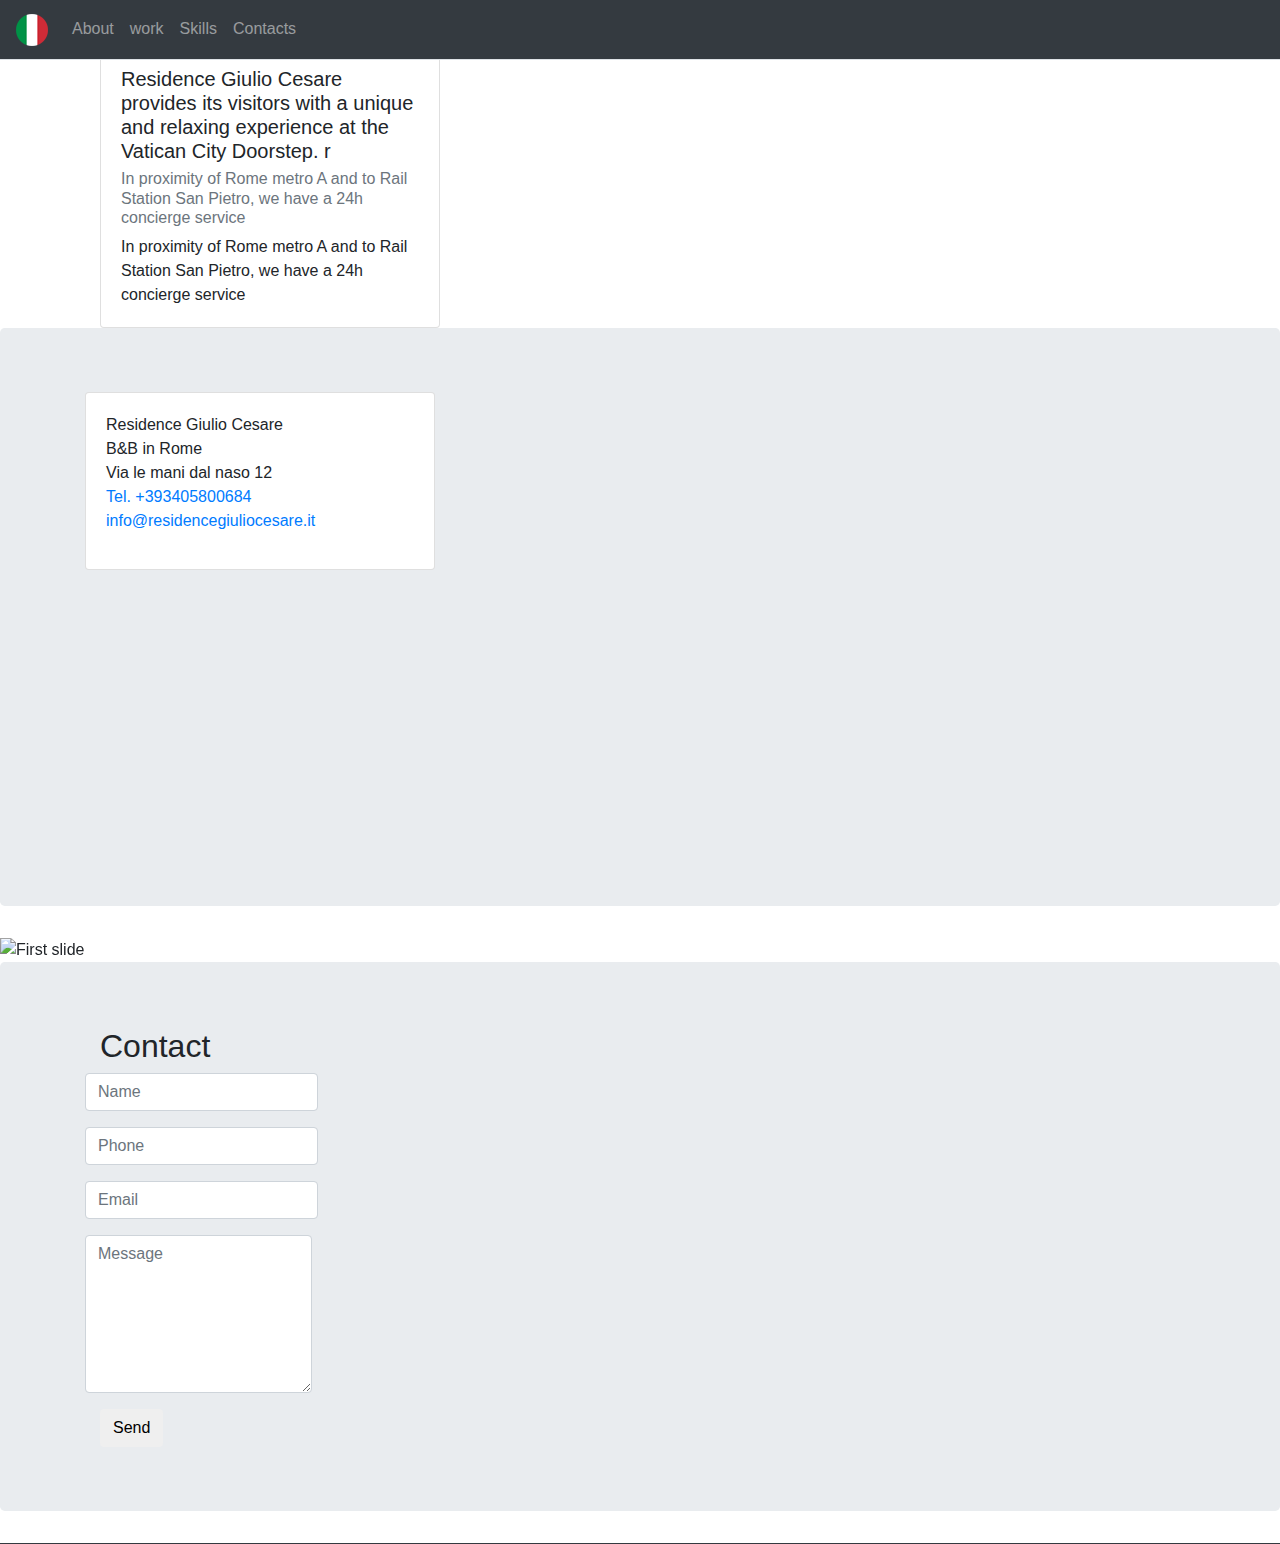
==== index.html @ 97b92ffc "completing migration to bootstrap4, fixed navbar and adding map" ====
<!DOCTYPE html>
<html lang="en">

<head>
    <meta charset="UTF-8">
    <meta name="viewport" content="width=device-width, initial-scale=1.0">
    <meta http-equiv="X-UA-Compatible" content="ie=edge">
    <link rel="icon" href="src/images/favicon.png">
    <link rel="stylesheet" href="./libraries/bootstrap.min.css" type="text/css"/>
    <script src="https://kit.fontawesome.com/2634de6a5c.js" crossorigin="anonymous"></script>
    <link href="https://fonts.googleapis.com/css?family=Nobile" rel="stylesheet">
    <link rel="stylesheet" href="src/css/style.css" type="text/css"/>
    <link href="//netdna.bootstrapcdn.com/bootstrap/3.0.0/css/bootstrap-glyphicons.css" rel="stylesheet">
    <link rel="stylesheet" href="https://maxcdn.bootstrapcdn.com/bootstrap/4.0.0/css/bootstrap.min.css"
          integrity="sha384-Gn5384xqQ1aoWXA+058RXPxPg6fy4IWvTNh0E263XmFcJlSAwiGgFAW/dAiS6JXm" crossorigin="anonymous">
    <link href="https://cdnjs.cloudflare.com/ajax/libs/mdbootstrap/4.10.1/css/mdb.min.css" rel="stylesheet">
    <title>B&B in Rome</title>
</head>

<body>

<!--********TOP JUMBOTRON/NAVBAR********-->
<nav class="navbar navbar-expand-md navbar-dark fixed-top border-bottom bg-dark">
    <a class="navbar-brand" href="IT_index.html"><img class="flagImg" id="poland" src="src/images/italy-flag.png"
                                                      alt="Italian Flag"></a>
    <button class="navbar-toggler" type="button" data-toggle="collapse" data-target="#navbarCollapse"
            aria-controls="navbarCollapse" aria-expanded="false" aria-label="Toggle navigation">
        <span class="navbar-toggler-icon"></span>
    </button>
    <div class="collapse navbar-collapse" id="navbarCollapse">
        <ul class="navbar-nav mr-auto">
            <li class="nav-item">
                <a class="nav-link" href="#about">About</a>
            </li>
            <li class="nav-item">
                <a class="nav-link" href="#work">work</a>
            </li>
            <li class="nav-item">
                <a class="nav-link" href="#skills">Skills</a>
            </li>
            <li class="nav-item">
                <a class="nav-link" href="#contact">Contacts</a>
            </li>
        </ul>
    </div>
</nav>

<!--*******ABOUT ME*******-->
<section id="about-me">
    <div class="container about-row">
        <div class="row" id='about'>
            <h2>About</h2>
        </div>
        <div class="col-xs-6 col-sm-4 project-cards">
            <div class="card">
                <div class="card-body">
                    <h5 class="card-title">Residence Giulio Cesare provides its visitors with a unique and relaxing
                        experience at
                        the Vatican City Doorstep. r</h5>
                    <h6 class="card-subtitle mb-2 text-muted">In proximity of Rome metro A and to Rail Station San
                        Pietro, we have a 24h
                        concierge service</h6>
                    <p class="card-text">In proximity of Rome metro A and to Rail Station San Pietro, we have a 24h
                        concierge service</p>
                </div>
            </div>
        </div>
    </div>
</section>
<!--***********WORK********-->
<section class="jumbotron" id="work">
    <div class="container scroll-work">

        <div class="row" id="location">
            <div class="col-xs-6 col-sm-4 project-cards">
                <div class="card">
                    <div class="card-body">
                        <address>Residence Giulio Cesare<br>B&B in Rome<br>Via le mani
                            dal naso 12<br><a class="phone" href="tel:+393405800684"
                                              aria-label="a link to call us on +393405800684">Tel. +393405800684 </a>
                            <br><a id="emailAddress" href="mailto:info@residencegiuliocesare.it"
                                   aria-label="a link to email us on info@residencegiuliocesare.it">info@residencegiuliocesare.it</a>
                        </address>

                    </div>
                </div>
            </div>

            <iframe src="https://www.google.com/maps/embed?pb=!1m18!1m12!1m3!1d2969.4016124336845!2d12.461664814913634!3d41.9057244792199!2m3!1f0!2f0!3f0!3m2!1i1024!2i768!4f13.1!3m3!1m2!1s0x132f605e7ce1418b%3A0x15511a632d64a945!2sVia%20Crescenzio%2C%2000193%20Roma%20RM!5e0!3m2!1sit!2sit!4v1576773885740!5m2!1sit!2sit"
                    width="600" height="450" frameborder="0" style="border:0;" allowfullscreen=""
            aria-label="location on Google maps"></iframe>
    </div>
    </div>

</section>
<!--*****CAROUSEL*****-->
<div id="carouselExampleIndicators" class="carousel slide" data-ride="carousel">
    <ol class="carousel-indicators">
        <li data-target="#carouselExampleIndicators" data-slide-to="0" class="active"></li>
        <li data-target="#carouselExampleIndicators" data-slide-to="1"></li>
        <li data-target="#carouselExampleIndicators" data-slide-to="2"></li>
    </ol>
    <div class="carousel-inner">
        <div class="carousel-item active">
            <img class="d-block w-100" src="src/images/Residence1.jpg" alt="First slide">
            <div class="carousel-caption d-none d-md-block">
                <h5>lorem</h5>
                <p>loremq</p>
            </div>
        </div>
        <div class="carousel-item">
            <img class="d-block w-100" src="src/images/Residence2.jpg" alt="Second slide">
        </div>
        <div class="carousel-item">
            <img class="d-block w-100" src="src/images/Residence3.jpg" alt="Third slide">
        </div>
    </div>
    <a class="carousel-control-prev" href="#carouselExampleIndicators" role="button" data-slide="prev">
        <span class="carousel-control-prev-icon" aria-hidden="true"></span>
        <span class="sr-only">Previous</span>
    </a>
    <a class="carousel-control-next" href="#carouselExampleIndicators" role="button" data-slide="next">
        <span class="carousel-control-next-icon" aria-hidden="true"></span>
        <span class="sr-only">Next</span>
    </a>
</div>
<!--*****CONTACT*****-->
<section class="jumbotron scroll" id="contact">
    <div class="container">
        <div class="col-sm-6"></div>
        <div class="col-xs-12 col-sm-6 contact-form">
            <h2 id="contact-head">Contact</h2>
            <form id='contact-form'>
                <div class="row contact">
                    <div class="form-group">
                        <input type="text" class="form-control" id="exampleInputName" name='Name' placeholder="Name"
                               required>
                    </div>
                </div>
                <div class="row contact">
                    <div class="form-group">
                        <input type="text" class="form-control" id="exampleInputPhone" name='Phone' placeholder="Phone"
                               required>
                    </div>
                </div>
                <div class="row contact">
                    <div class="form-group">
                        <input type="email" class="form-control" id="exampleInputEmail1" name='Email'
                               placeholder="Email" required>
                    </div>
                </div>
                <div class="row contact">
                    <div class="form-group message">
                        <textarea class="form-control" name="message" rows="6" placeholder="Message"
                                  required></textarea>
                    </div>
                </div>
                <input type="submit" value='Send' class="btn btn-default">
            </form>
        </div>
    </div>
</section>
<!--*****FOOTER******-->
<footer class="bg-dark">
    <div class="container">
        <div class="row foot">
            <div class="col-xs-12 col-sm-12 icons">
                <a href="https://www.tripadvisor.com" target="_blank"><i class="fab fa-tripadvisor alignment"></i></a>
                <a href="https://www.booking.com" target="_blank"><i class="fas fa-globe-europe alignment"></i></a>
                <a href="https://www.airbnb.com" target="_blank"><i class="fab fa-airbnb alignment"></i></a>
            </div>
        </div>
    </div>
</footer>
<!-- *******CONTACT FORM MODAL******* -->
<div class="modal fade" tabindex="-1" role="dialog" id='contactFormModal'>
    <br><br><br><br><br>
    <div class="modal-dialog" role="document">
        <br><br><br>
        <div class="modal-content">
            <div class="modal-header">
                <button type="button" class="close" data-dismiss="modal" style='text-align: right;' aria-label="Close">
                    <span aria-hidden="true">&times;</span></button>
                <h4 class="modal-title">Contact Form</h4>
            </div>
            <div class="modal-body">
                <p class='header'> About this contact form:</p>
                <p>This contact form does not currently send messages or collect any personal information. Furthermore,
                    this site does not collect any personal data. Please consult the <a class='privacy-policy'
                                                                                        href="privacy_policy.html">
                        privacy policy</a> for more details.</p>

                <div class="modal-footer">
                    <button class='btn btn-md btn-default' data-dismiss="modal">I Understand!</button>
                </div>
            </div>
        </div>
    </div>
</div>
<script src="./libraries/jquery.min.js"></script>
<script src="./libraries/bootstrap.min.js"></script>
<script src="src/js/index.js"></script>
<script src="https://code.jquery.com/jquery-3.2.1.slim.min.js"
        integrity="sha384-KJ3o2DKtIkvYIK3UENzmM7KCkRr/rE9/Qpg6aAZGJwFDMVNA/GpGFF93hXpG5KkN"
        crossorigin="anonymous"></script>
<script src="https://cdnjs.cloudflare.com/ajax/libs/popper.js/1.12.9/umd/popper.min.js"
        integrity="sha384-ApNbgh9B+Y1QKtv3Rn7W3mgPxhU9K/ScQsAP7hUibX39j7fakFPskvXusvfa0b4Q"
        crossorigin="anonymous"></script>
<script src="https://maxcdn.bootstrapcdn.com/bootstrap/4.0.0/js/bootstrap.min.js"
        integrity="sha384-JZR6Spejh4U02d8jOt6vLEHfe/JQGiRRSQQxSfFWpi1MquVdAyjUar5+76PVCmYl"
        crossorigin="anonymous"></script>
</body>
</html>
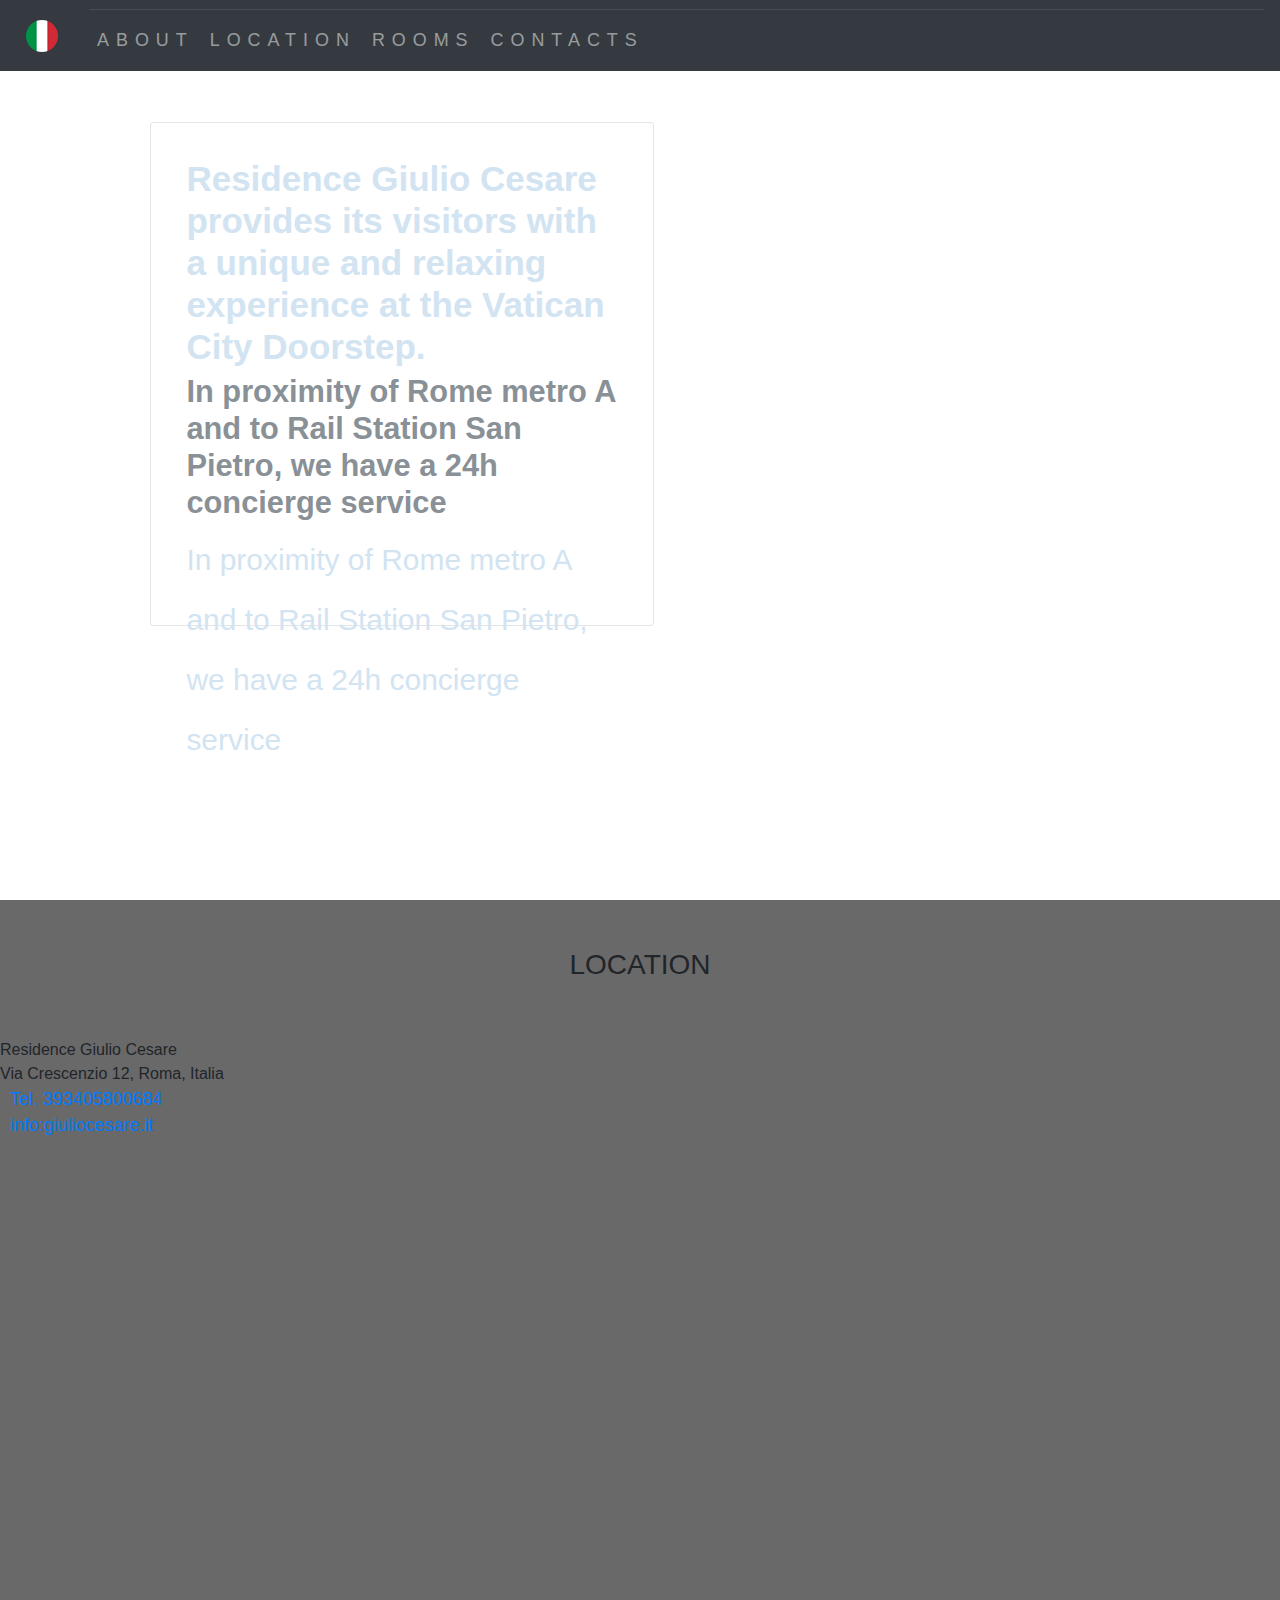
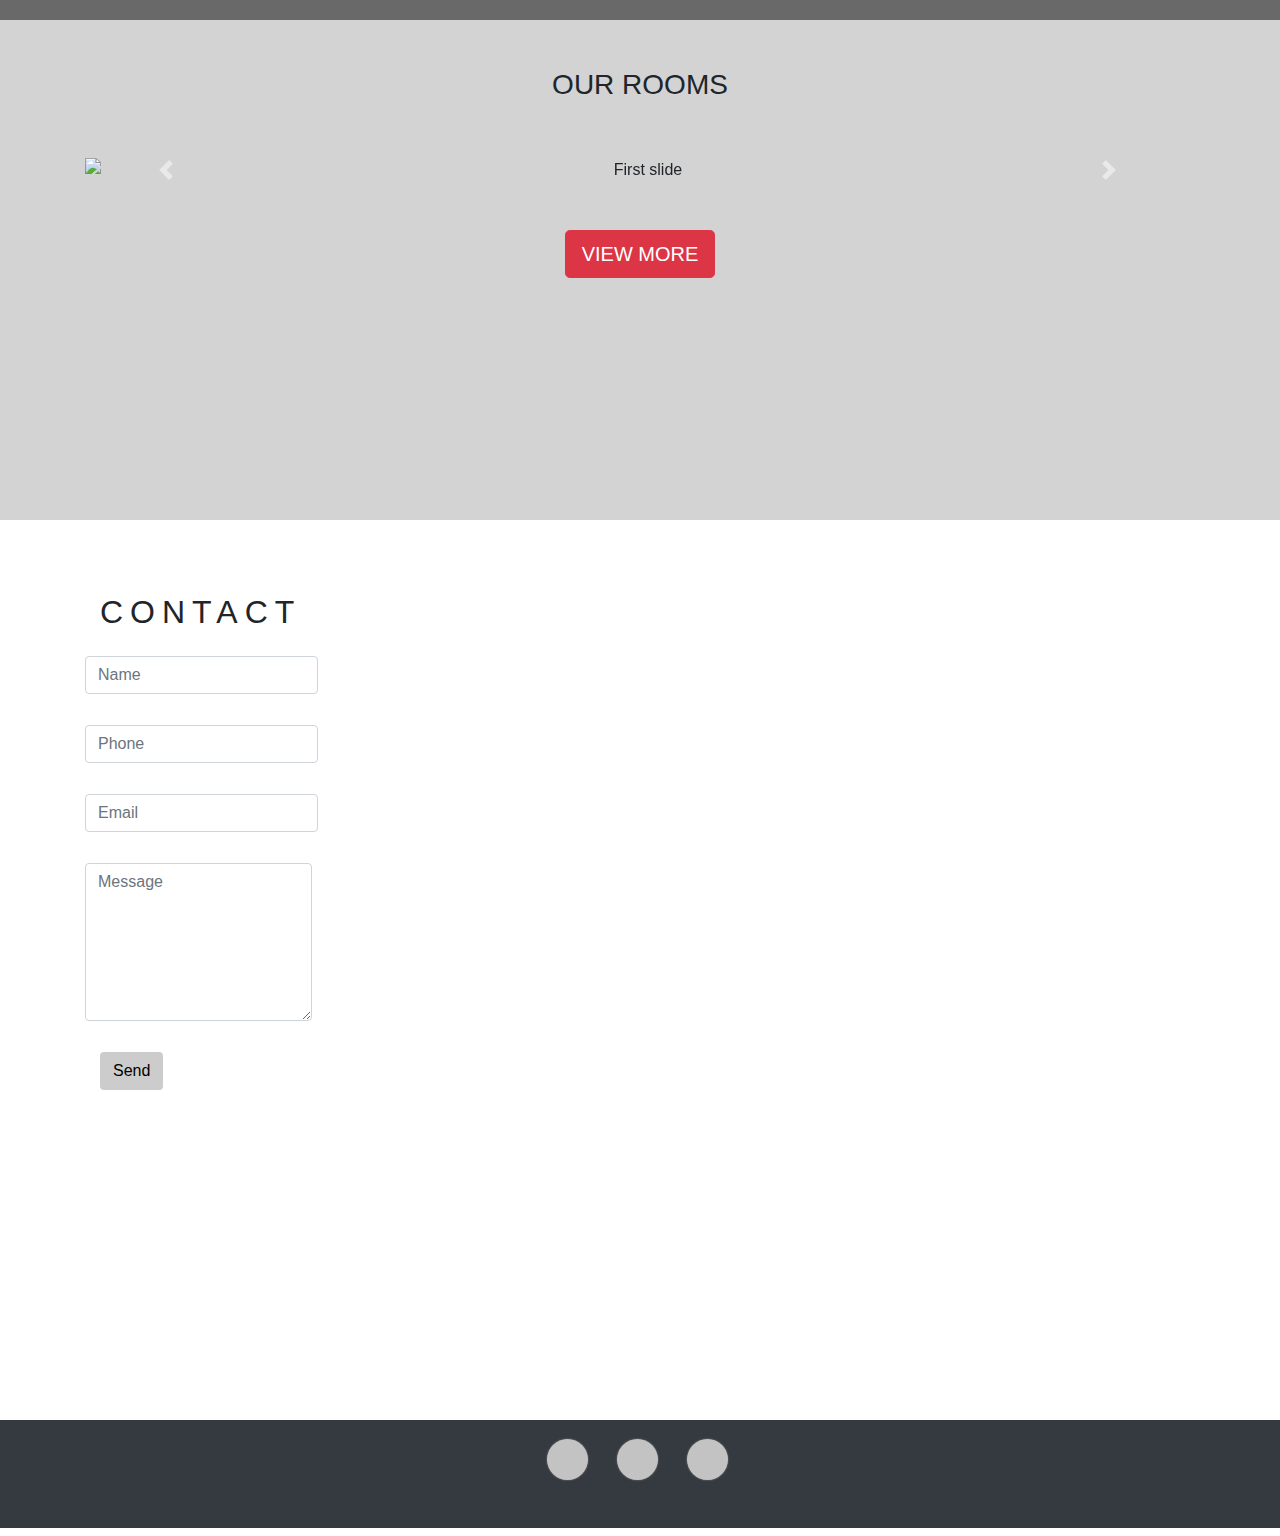
==== commit bb3a080b: "refactoring location" ====
--- a/index.html
+++ b/index.html
@@ -3,40 +3,39 @@
 
 <head>
     <meta charset="UTF-8">
-    <meta name="viewport" content="width=device-width, initial-scale=1.0">
+    <meta name="viewport" content="width=device-width, initial-scale=1, shrink-to-fit=no">
     <meta http-equiv="X-UA-Compatible" content="ie=edge">
     <link rel="icon" href="src/images/favicon.png">
-    <link rel="stylesheet" href="./libraries/bootstrap.min.css" type="text/css"/>
     <script src="https://kit.fontawesome.com/2634de6a5c.js" crossorigin="anonymous"></script>
     <link href="https://fonts.googleapis.com/css?family=Nobile" rel="stylesheet">
     <link rel="stylesheet" href="src/css/style.css" type="text/css"/>
     <link href="//netdna.bootstrapcdn.com/bootstrap/3.0.0/css/bootstrap-glyphicons.css" rel="stylesheet">
+    <link href="https://cdnjs.cloudflare.com/ajax/libs/mdbootstrap/4.10.1/css/mdb.min.css" rel="stylesheet">
     <link rel="stylesheet" href="https://maxcdn.bootstrapcdn.com/bootstrap/4.0.0/css/bootstrap.min.css"
           integrity="sha384-Gn5384xqQ1aoWXA+058RXPxPg6fy4IWvTNh0E263XmFcJlSAwiGgFAW/dAiS6JXm" crossorigin="anonymous">
-    <link href="https://cdnjs.cloudflare.com/ajax/libs/mdbootstrap/4.10.1/css/mdb.min.css" rel="stylesheet">
-    <title>B&B in Rome</title>
+    <title>Residence in Rome</title>
 </head>
 
-<body>
-
-<!--********TOP JUMBOTRON/NAVBAR********-->
-<nav class="navbar navbar-expand-md navbar-dark fixed-top border-bottom bg-dark">
-    <a class="navbar-brand" href="IT_index.html"><img class="flagImg" id="poland" src="src/images/italy-flag.png"
+<body data-spy="scroll" data-target=".navbar" data-offset="50">
+
+<!--********NAVBAR********-->
+<nav class="navbar navbar-expand-sm bg-dark navbar-dark fixed-top">
+    <a class="navbar-brand" href="IT_index.html"><img class="flagImg" id="italy" src="src/images/italy-flag.png"
                                                       alt="Italian Flag"></a>
-    <button class="navbar-toggler" type="button" data-toggle="collapse" data-target="#navbarCollapse"
-            aria-controls="navbarCollapse" aria-expanded="false" aria-label="Toggle navigation">
+    <button class="navbar-toggler" type="button" data-toggle="collapse" data-target="#navbarNav"
+            aria-controls="navbarNav" aria-expanded="false" aria-label="Toggle navigation">
         <span class="navbar-toggler-icon"></span>
     </button>
-    <div class="collapse navbar-collapse" id="navbarCollapse">
+    <div class="collapse navbar-collapse" id="navbarNav">
         <ul class="navbar-nav mr-auto">
             <li class="nav-item">
                 <a class="nav-link" href="#about">About</a>
             </li>
             <li class="nav-item">
-                <a class="nav-link" href="#work">work</a>
-            </li>
-            <li class="nav-item">
-                <a class="nav-link" href="#skills">Skills</a>
+                <a class="nav-link" href="#where">Location</a>
+            </li>
+            <li class="nav-item">
+                <a class="nav-link" href="#carousel">Rooms</a>
             </li>
             <li class="nav-item">
                 <a class="nav-link" href="#contact">Contacts</a>
@@ -45,8 +44,8 @@
     </div>
 </nav>
 
-<!--*******ABOUT ME*******-->
-<section id="about-me">
+<!--*******ABOUT RESIDENCE*******-->
+<section id="about-residence">
     <div class="container about-row">
         <div class="row" id='about'>
             <h2>About</h2>
@@ -56,7 +55,7 @@
                 <div class="card-body">
                     <h5 class="card-title">Residence Giulio Cesare provides its visitors with a unique and relaxing
                         experience at
-                        the Vatican City Doorstep. r</h5>
+                        the Vatican City Doorstep.</h5>
                     <h6 class="card-subtitle mb-2 text-muted">In proximity of Rome metro A and to Rail Station San
                         Pietro, we have a 24h
                         concierge service</h6>
@@ -67,65 +66,85 @@
         </div>
     </div>
 </section>
-<!--***********WORK********-->
-<section class="jumbotron" id="work">
-    <div class="container scroll-work">
+<!--***********WHERE********-->
+<section id="where">
+    <div class="container">
+        <div class="row text-center py-5">
+            <div class="col">
+                <h3 class="text-uppercase bold-text">Location</h3>
+            </div>
+        </div>
+    </div>
 
         <div class="row" id="location">
-            <div class="col-xs-6 col-sm-4 project-cards">
-                <div class="card">
-                    <div class="card-body">
-                        <address>Residence Giulio Cesare<br>B&B in Rome<br>Via le mani
-                            dal naso 12<br><a class="phone" href="tel:+393405800684"
-                                              aria-label="a link to call us on +393405800684">Tel. +393405800684 </a>
-                            <br><a id="emailAddress" href="mailto:info@residencegiuliocesare.it"
-                                   aria-label="a link to email us on info@residencegiuliocesare.it">info@residencegiuliocesare.it</a>
-                        </address>
-
-                    </div>
-                </div>
-            </div>
-
-            <iframe src="https://www.google.com/maps/embed?pb=!1m18!1m12!1m3!1d2969.4016124336845!2d12.461664814913634!3d41.9057244792199!2m3!1f0!2f0!3f0!3m2!1i1024!2i768!4f13.1!3m3!1m2!1s0x132f605e7ce1418b%3A0x15511a632d64a945!2sVia%20Crescenzio%2C%2000193%20Roma%20RM!5e0!3m2!1sit!2sit!4v1576773885740!5m2!1sit!2sit"
-                    width="600" height="450" frameborder="0" style="border:0;" allowfullscreen=""
-            aria-label="location on Google maps"></iframe>
-    </div>
+                <div class="col-12 col-md-4">
+                    <address>Residence Giulio Cesare<br>Via Crescenzio 12, Roma, Italia
+                        <br><a class="phone" href="tel:+393405800684"
+                            aria-label="a link to call us on +393405800684">Tel. 393405800684</a>
+                        <br><a id="emailAddress" href="info:giuliocesare.it"
+                            aria-label="a link to email us on nfo:giuliocesare.it">info:giuliocesare.it</a>
+                    </address>
+                </div>
+
+            <div class="col-12 col-md-8">
+                <iframe src="https://www.google.com/maps/embed?pb=!1m18!1m12!1m3!1d2969.4016124336845!2d12.461664814913634!3d41.9057244792199!2m3!1f0!2f0!3f0!3m2!1i1024!2i768!4f13.1!3m3!1m2!1s0x132f605e7ce1418b%3A0x15511a632d64a945!2sVia%20Crescenzio%2C%2000193%20Roma%20RM!5e0!3m2!1sit!2sit!4v1576773885740!5m2!1sit!2sit"
+                        width="500" height="350" frameborder="0" style="border:0;" allowfullscreen=""
+                        aria-label="location on Google maps"></iframe>
+            </div>
+        </div>
     </div>
 
 </section>
 <!--*****CAROUSEL*****-->
-<div id="carouselExampleIndicators" class="carousel slide" data-ride="carousel">
-    <ol class="carousel-indicators">
-        <li data-target="#carouselExampleIndicators" data-slide-to="0" class="active"></li>
-        <li data-target="#carouselExampleIndicators" data-slide-to="1"></li>
-        <li data-target="#carouselExampleIndicators" data-slide-to="2"></li>
-    </ol>
-    <div class="carousel-inner">
-        <div class="carousel-item active">
-            <img class="d-block w-100" src="src/images/Residence1.jpg" alt="First slide">
-            <div class="carousel-caption d-none d-md-block">
-                <h5>lorem</h5>
-                <p>loremq</p>
-            </div>
-        </div>
-        <div class="carousel-item">
-            <img class="d-block w-100" src="src/images/Residence2.jpg" alt="Second slide">
-        </div>
-        <div class="carousel-item">
-            <img class="d-block w-100" src="src/images/Residence3.jpg" alt="Third slide">
-        </div>
-    </div>
-    <a class="carousel-control-prev" href="#carouselExampleIndicators" role="button" data-slide="prev">
-        <span class="carousel-control-prev-icon" aria-hidden="true"></span>
-        <span class="sr-only">Previous</span>
-    </a>
-    <a class="carousel-control-next" href="#carouselExampleIndicators" role="button" data-slide="next">
-        <span class="carousel-control-next-icon" aria-hidden="true"></span>
-        <span class="sr-only">Next</span>
-    </a>
-</div>
+<section id="carousel">
+    <div class="container">
+        <div class="row text-center py-5">
+            <div class="col">
+                <h3 class="text-uppercase bold-text">Our Rooms</h3>
+            </div>
+        </div>
+    </div>
+    <div class="container">
+        <div class="row text-center pb-5">
+            <div class="col justify-content-center">
+                <div id="roomCarousel" class="carousel slide" data-ride="carousel">
+                    <div class="carousel-inner">
+                        <div class="carousel-item active">
+                            <img class="d-block w-100" src="src/images/Residence1-resize.jpg" alt="First slide">
+                        </div>
+                        <div class="carousel-item">
+                            <img class="d-block w-100" src="src/images/Residence2-resize.jpg" alt="Second slide">
+                        </div>
+                        <div class="carousel-item">
+                            <img class="d-block w-100" src="src/images/Residence3-resize.jpg" alt="Third slide">
+                        </div>
+                    </div>
+                    <a class="carousel-control-prev" href="#roomCarousel" role="button"
+                       data-slide="prev">
+                        <span class="carousel-control-prev-icon" aria-hidden="true"></span>
+                        <span class="sr-only">Previous</span>
+                    </a>
+                    <a class="carousel-control-next" href="#roomCarousel" role="button"
+                       data-slide="next">
+                        <span class="carousel-control-next-icon" aria-hidden="true"></span>
+                        <span class="sr-only">Next</span>
+                    </a>
+                </div>
+            </div>
+        </div>
+    </div>
+    </div>
+    <div class="row pb-5">
+        <div class="col text-center">
+            <a class="btn btn-explore btn-lg btn-danger" href="https://www.instagram.com/"
+               role="button">VIEW MORE</a>
+        </div>
+    </div>
+    </div>
+</section>
+
 <!--*****CONTACT*****-->
-<section class="jumbotron scroll" id="contact">
+<section class="scroll" id="contact">
     <div class="container">
         <div class="col-sm-6"></div>
         <div class="col-xs-12 col-sm-6 contact-form">
@@ -161,7 +180,7 @@
     </div>
 </section>
 <!--*****FOOTER******-->
-<footer class="bg-dark">
+<footer class="p-3 mb-2 bg-dark">
     <div class="container">
         <div class="row foot">
             <div class="col-xs-12 col-sm-12 icons">
@@ -197,11 +216,10 @@
         </div>
     </div>
 </div>
-<script src="./libraries/jquery.min.js"></script>
-<script src="./libraries/bootstrap.min.js"></script>
-<script src="src/js/index.js"></script>
-<script src="https://code.jquery.com/jquery-3.2.1.slim.min.js"
-        integrity="sha384-KJ3o2DKtIkvYIK3UENzmM7KCkRr/rE9/Qpg6aAZGJwFDMVNA/GpGFF93hXpG5KkN"
+
+<script
+        src="https://code.jquery.com/jquery-3.4.1.min.js"
+        integrity="sha256-CSXorXvZcTkaix6Yvo6HppcZGetbYMGWSFlBw8HfCJo="
         crossorigin="anonymous"></script>
 <script src="https://cdnjs.cloudflare.com/ajax/libs/popper.js/1.12.9/umd/popper.min.js"
         integrity="sha384-ApNbgh9B+Y1QKtv3Rn7W3mgPxhU9K/ScQsAP7hUibX39j7fakFPskvXusvfa0b4Q"
@@ -209,5 +227,7 @@
 <script src="https://maxcdn.bootstrapcdn.com/bootstrap/4.0.0/js/bootstrap.min.js"
         integrity="sha384-JZR6Spejh4U02d8jOt6vLEHfe/JQGiRRSQQxSfFWpi1MquVdAyjUar5+76PVCmYl"
         crossorigin="anonymous"></script>
+<script src="src/js/index.js"></script>
+
 </body>
 </html>
--- a/src/css/style.css
+++ b/src/css/style.css
@@ -0,0 +1,505 @@
+body {
+    background-color: #fdfdfd;
+    font-family: 'Nobile', sans-serif;
+}
+
+/*----------NAVBAR---------*/
+
+.navbar {
+    background: none;
+    border-color: transparent;
+    letter-spacing: 7px;
+    text-transform: uppercase;
+}
+
+.navbar .navbar-collapse {
+    text-align: right;
+    border-top: 1px solid transparent;
+    overflow-x: hidden;
+}
+
+.navbar-nav li a {
+    padding: 20px 25px 15px 25px;
+    color: transparent;
+}
+
+.navbar-fixed-top .container {
+    text-align: right;
+    margin-right: 1%;
+    margin-top: 1%;
+}
+
+.language {
+    display: inline-block;
+    padding-right: 20px;
+    line-height: 44px;
+}
+
+.language:hover {
+    color: #564F6F!important;
+    text-decoration: none;
+}
+
+a {
+    background-color: #E4E4E4;
+    color: #888888;
+    font-size: 1.12em;
+    padding-left: 10px;
+    padding-right: 10px;
+    transition: all .3s ease-in-out;
+    -moz-transition: all .3s ease-in-out;
+    -webkit-transition: all .3s ease-in-out;
+}
+
+.navbar-default .navbar-nav li a:hover {
+    color: #564F6F;
+}
+
+.navbar-right {
+    float: right!important;
+}
+
+@media (max-width: 5000px) {
+    .navbar-header {
+        float: none;
+    }
+    .navbar-left,
+    .navbar-right {
+        float: none !important;
+    }
+    .navbar-toggle {
+        display: block;
+    }
+    .navbar-collapse {
+        border-top: 1px solid transparent;
+        box-shadow: inset 0 1px 0 rgba(255, 255, 255, 0.1);
+    }
+    .navbar-fixed-top {
+        top: 0;
+        border-width: 0 0 1px;
+    }
+    .navbar-nav {
+        float: none!important;
+        margin-top: 7.5px;
+    }
+    .navbar-nav>li {
+        float: none;
+    }
+    .navbar-nav>li>a {
+        padding-top: 10px;
+        padding-bottom: 10px;
+    }
+}
+
+/*----------JUMBOTRON----------*/
+
+#landing-view {
+    background-attachment: fixed;
+    background-image: url('../images/landing.jpg');
+    background-position: bottom;
+    background-size: cover;
+    height: 100vh;
+    width: 100vw;
+    margin-bottom: 0px;
+    z-index: 1;
+}
+
+.top {
+    padding-left: 12px;
+    margin-top: 12%;
+}
+
+h1 {
+    padding-top: 5%;
+    font-size: 5.5em;
+}
+
+.jumbotron p {
+    font-size: 2em;
+}
+
+
+/*------------ABOUT----------*/
+
+#about-residence {
+    background-attachment: fixed;
+    background-image: url('../images/vatican.jpg');
+    background-position: bottom;
+    background-size: cover;
+    height: 100vh;
+    width: 100vw;
+    margin-bottom: 0px;
+    z-index: 1;
+}
+
+.about-row {
+    padding-bottom: 10%;
+    font-size: 1.75em;
+    line-height: 2;
+    color: #c7ddef;
+}
+
+h2 {
+    margin-left: 15px;
+    margin-top: 15%;
+    letter-spacing: 7px;
+    text-transform: uppercase;
+}
+
+.about-row .about-p {
+    font-size: .8em;
+    margin: 40px 0px 40px 0px;
+    color: #112739;
+}
+
+/*------------WORK----------*/
+
+#where {
+
+    width: 100vw;
+    height: 80vh;
+    background-color: dimgrey;
+    padding-bottom: 50px;
+    background-repeat: no-repeat;
+    position: relative;
+    font-weight: 300;
+    margin-bottom: 0px;
+}
+
+.card-body .row {
+    text-align: center;
+    padding-top: 10px;
+}
+
+.project-cards {
+    display: inline-table;
+    justify-content: center;
+    align-items: center;
+
+}
+
+.col-xs-6 {
+    align-items: center;
+}
+
+.card {
+    background-color: #fdfdfd;
+    border-radius: 2.5%;
+    width: 18em;
+    height: 18em;
+    top: 50%;
+    left: 10%;
+    margin: 15% auto;
+    padding: 15px;
+    align-items: center;
+    z-index: 2;
+    display: block;
+    opacity: 0.8;
+    transition: all .3s ease-in;
+    -moz-transition: all .3s ease-in;
+    -webkit-transition: all .3s ease-in;
+}
+
+.card:hover {
+    opacity: 1;
+}
+
+.card-title {
+    font-size: 1.25em;
+    font-weight: bold;
+}
+
+.card-subtitle {
+    font-size: 1.1em;
+    font-weight: bold;
+}
+
+.card-body .card-text {
+    font-size: 1.07em;
+}
+
+.desktop-icon {
+    padding: 20px 0;
+    border-radius: 50%;
+    font-size: 34px;
+    width: 54px;
+    height: 54px;
+    line-height: 18px;
+}
+
+.github-icon {
+    padding: 20px 0;
+    border-radius: 50%;
+    font-size: 36px;
+    width: 54px;
+    height: 54px;
+    line-height: 14px;
+}
+
+/*--------SKILLS-----------*/
+
+.skills {
+    position: relative;
+    height: 100vh;
+    top: 12%;
+    padding-bottom: 96px;
+}
+
+.skills-inner {
+    margin-bottom: 10%;
+}
+
+@media (min-width: 768px) {
+    .skills-inner {
+        width: 738px;
+    }
+}
+
+.skill-circle {
+    display: inline-table;
+    margin-bottom: 55px;
+    padding-left: 6%;
+}
+
+.arc1 {
+    width: 160px;
+    height: 160px;
+    background: #564F6F;
+    -webkit-transform-origin: -51% 91%;
+    margin-left: -35px;
+    margin-top: -53px;
+    -webkit-transform: translate(-64px, 50px);
+    -moz-transform: translate(-64px, 50px);
+    -o-transform: translate(-64px, 50px);
+}
+
+.arc2 {
+    margin-left: -115px;
+    width: 193px;
+    height: 177px;
+    background: #564F6F;
+    -webkit-transform: skew(55deg, 0deg);
+    -moz-transform: skew(55deg, 0deg);
+    -o-transform: skew(55deg, 0deg);
+    position: absolute;
+    -webkit-transition: all .5s linear;
+}
+
+#html-load2 {
+    margin-top: -137px;
+}
+
+#css-load2 {
+    margin-top: -150px;
+}
+
+#js-load2 {
+    margin-top: -165px;
+}
+
+#py-load2 {
+    margin-top: -145px;
+}
+
+#dj-load2 {
+    margin-top: -109px;
+}
+
+.arc-wrapper {
+    width: 120px;
+    height: 120px;
+    border-radius: 150px;
+    background: #d3d3d3;
+    overflow: hidden;
+    left: 0px;
+    top: 50px;
+    position: absolute;
+}
+
+.arc-overlay {
+    width: 110px;
+    height: 110px;
+    background-color: #fafafa;
+    padding-left: 20px;
+    padding-top: 6px;
+    box-sizing: border-box;
+    -moz-box-sizing: border-box;
+    line-height: 100px;
+    font-weight: 400;
+    text-shadow: 0 1px 0 #fff;
+    font-size: 22px;
+    border-radius: 100px;
+    position: absolute;
+    z-index: 5;
+    top: 55px;
+    left: 5px;
+}
+
+.arc-container {
+    position: relative;
+    height: 130px;
+    width: 130px;
+}
+
+.html {
+    padding-left: 5px;
+}
+
+.css {
+    padding-left: 11px;
+}
+
+.js {
+    padding-left: 20px;
+}
+
+.py {
+    padding-left: 17px;
+}
+
+.sql {
+    padding-top: 1px;
+    padding-left: 13px;
+}
+/*-------CAROUSEL-----------*/
+
+#carousel {
+    min-height: 500px;
+    background-color: lightgrey;
+}
+
+.carousel-inner img {
+        max-height: 500px;
+}
+
+
+/*-------CONTACT-----------*/
+
+#contact {
+    background-attachment: fixed;
+    background-image: url('../images/contact.jpg');
+    width: 100vw;
+    height: 100vh;
+    background-position: left;
+    background-size: cover;
+    padding-bottom: 100px;
+    padding-top: 42px;
+    text-align: left;
+    margin-bottom: 0px;
+}
+
+.contact-form {
+    position: relative;
+    top: 6%;
+}
+
+#contact-head {
+    margin: 30px -11px 25px 0px;
+}
+
+.contact {
+    margin: 15px 0px 15px 0px;
+}
+
+/*-----------FOOTER----------*/
+
+footer {
+    border-color: transparent;
+    text-align: center;
+}
+
+.foot {
+    margin-bottom: 30px;
+}
+
+a {
+    padding: 5px 15px 5px 10px;
+    background-color: transparent;
+}
+
+.alignment {
+    line-height: 2px;
+}
+
+i {
+    display: inline-block;
+    box-shadow: 0px 0px 2px #888;
+    background-color: #C3C3C3;
+    color: #8F8F8F;
+    width: 41px;
+    height: 41px;
+    padding: 20px 0;
+    border-radius: 50%;
+    font-size: 28px;
+    text-align: center;
+    vertical-align: middle;
+    transition: all .3s ease-in-out;
+    -moz-transition: all .3s ease-in-out;
+    -webkit-transition: all .3s ease-in-out;
+    margin-top: 2.5px;
+    margin-bottom: 2.5px;
+
+}
+
+i:hover {
+    color: #564F6F;
+
+}
+
+/* ----------Contact Form  Modal --------*/
+
+.modal-body {
+    font-size: 1.15em;
+}
+
+.btn-default {
+    background-color: #ccc;
+}
+
+.privacy-policy {
+    color: #424242;
+    font-family: 'Nobile', sans-serif;
+    padding: 0;
+}
+
+a.privacy-policy {
+    font-size: inherit;
+}
+
+a.privacy-policy:hover {
+    color: #564F6F;
+    text-decoration: none;
+}
+
+/*-----------MEDIA QUERIES----------*/
+
+@media (max-width: 768px) and (min-width: 375px) {
+    .scroll-work {
+        width: 80%;
+    }
+    .fa-chevron-down {
+        margin-top: 52vh;
+    }
+}
+
+@media (max-width: 992px) {
+    #contact, #work, #landing-view{
+        background-attachment: scroll;
+    }
+}
+
+@media (min-width: 992px) {
+    #about-residence {
+        background-position: center;
+        background-size: cover;
+        width: 100vw;
+    }
+    #skills {
+        background-position: center;
+        background-size: cover;
+        width: 100vw;
+    }
+    .fa-chevron-down {
+        margin-top: 32vh;
+    }
+}
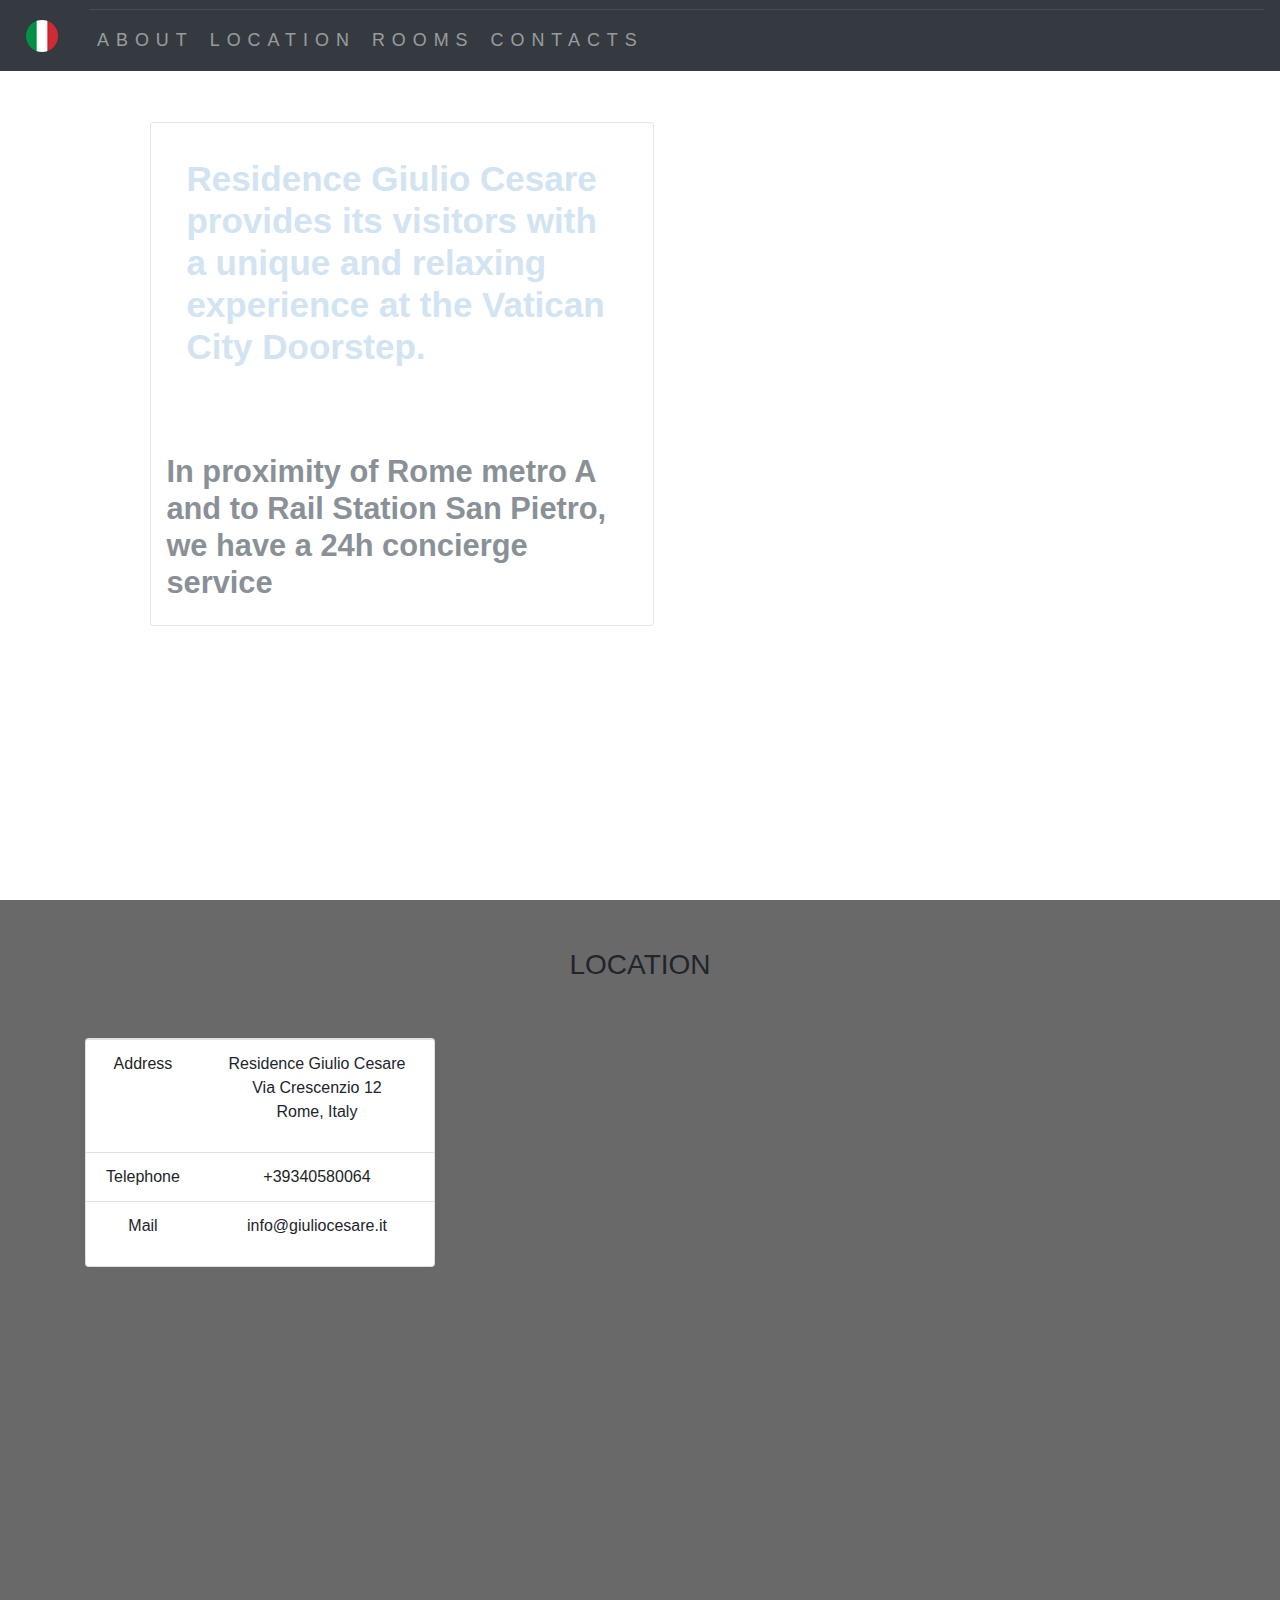
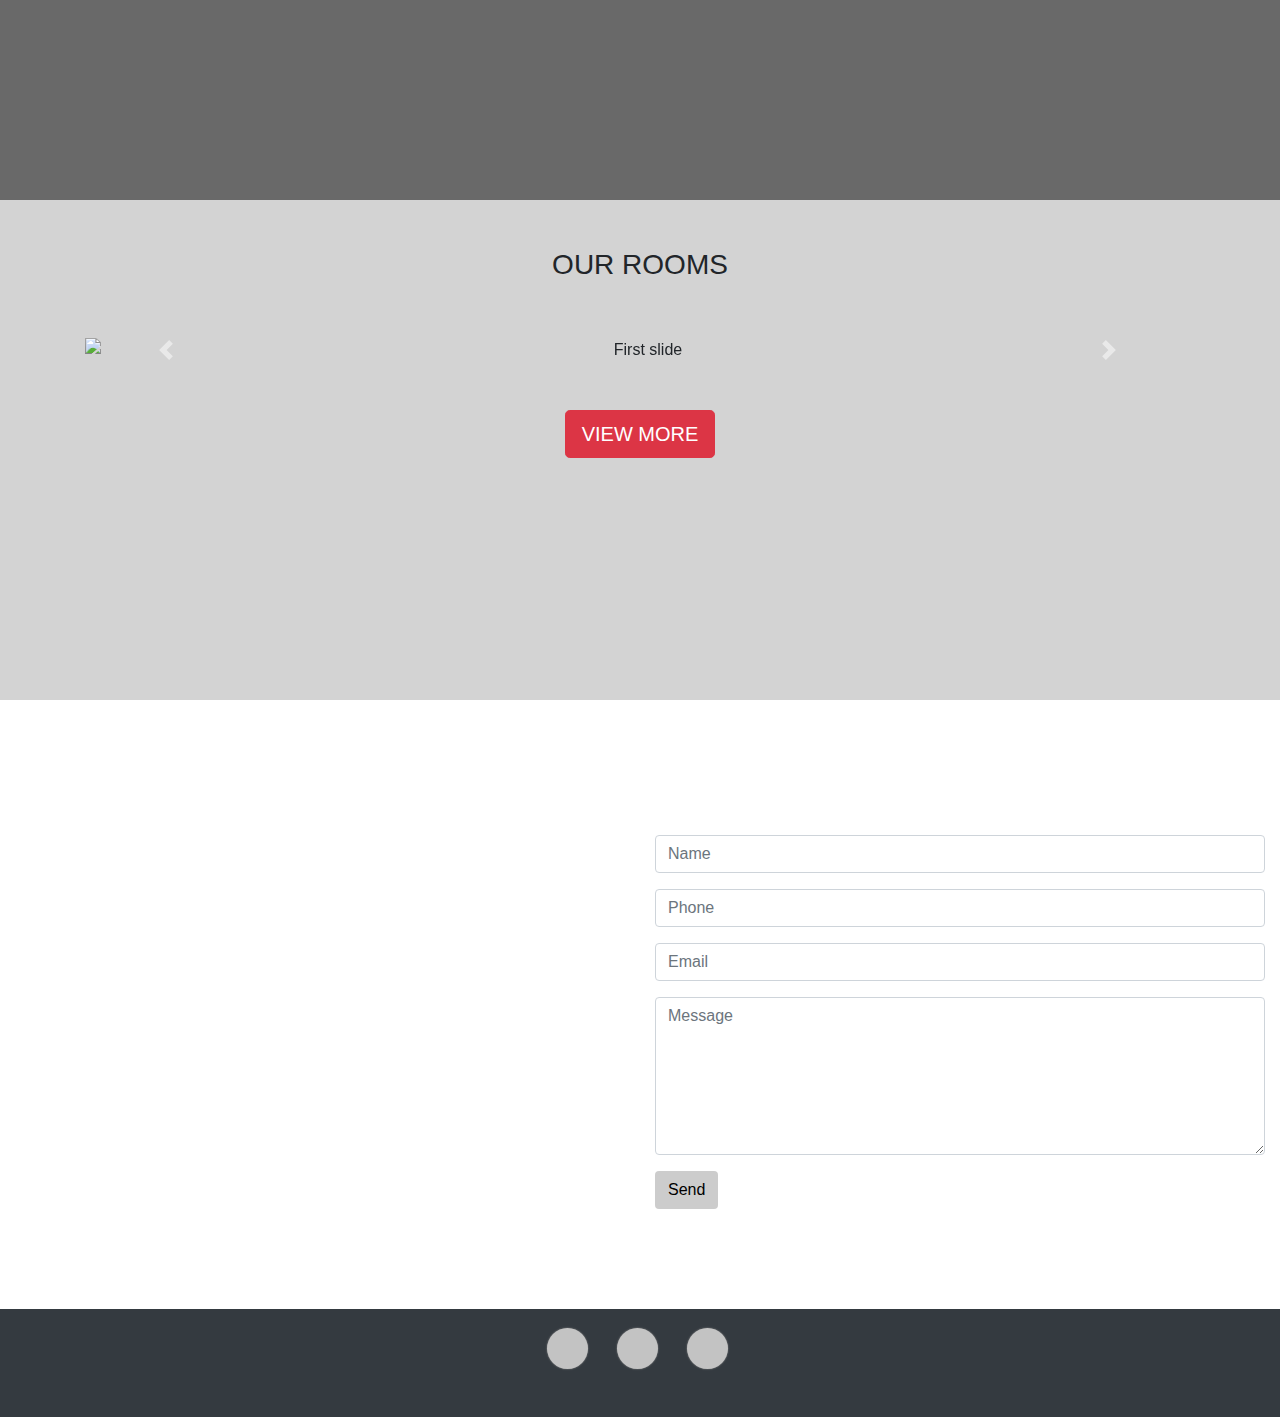
==== commit fbc7c399: "responsive iframe" ====
--- a/index.html
+++ b/index.html
@@ -51,16 +51,17 @@
             <h2>About</h2>
         </div>
         <div class="col-xs-6 col-sm-4 project-cards">
-            <div class="card">
+            <div class="card card-landing">
                 <div class="card-body">
                     <h5 class="card-title">Residence Giulio Cesare provides its visitors with a unique and relaxing
                         experience at
                         the Vatican City Doorstep.</h5>
+                    <br>
+                </div>
+                <div>
                     <h6 class="card-subtitle mb-2 text-muted">In proximity of Rome metro A and to Rail Station San
                         Pietro, we have a 24h
                         concierge service</h6>
-                    <p class="card-text">In proximity of Rome metro A and to Rail Station San Pietro, we have a 24h
-                        concierge service</p>
                 </div>
             </div>
         </div>
@@ -70,30 +71,41 @@
 <section id="where">
     <div class="container">
         <div class="row text-center py-5">
-            <div class="col">
+            <div class="col ">
                 <h3 class="text-uppercase bold-text">Location</h3>
             </div>
         </div>
-    </div>
-
         <div class="row" id="location">
-                <div class="col-12 col-md-4">
-                    <address>Residence Giulio Cesare<br>Via Crescenzio 12, Roma, Italia
-                        <br><a class="phone" href="tel:+393405800684"
-                            aria-label="a link to call us on +393405800684">Tel. 393405800684</a>
-                        <br><a id="emailAddress" href="info:giuliocesare.it"
-                            aria-label="a link to email us on nfo:giuliocesare.it">info:giuliocesare.it</a>
-                    </address>
-                </div>
-
-            <div class="col-12 col-md-8">
-                <iframe src="https://www.google.com/maps/embed?pb=!1m18!1m12!1m3!1d2969.4016124336845!2d12.461664814913634!3d41.9057244792199!2m3!1f0!2f0!3f0!3m2!1i1024!2i768!4f13.1!3m3!1m2!1s0x132f605e7ce1418b%3A0x15511a632d64a945!2sVia%20Crescenzio%2C%2000193%20Roma%20RM!5e0!3m2!1sit!2sit!4v1576773885740!5m2!1sit!2sit"
-                        width="500" height="350" frameborder="0" style="border:0;" allowfullscreen=""
-                        aria-label="location on Google maps"></iframe>
-            </div>
-        </div>
-    </div>
-
+            <div class="col-sm-12 col-md-4">
+                <div class="card text-md-center">
+                    <table class="table table-hover">
+                        <tbody>
+                        <tr>
+                            <td><span class="bold">Address</span></td>
+                            <td><p> Residence Giulio Cesare<br> Via Crescenzio 12<br>
+                                Rome, Italy</p></td>
+                        </tr>
+                        <tr>
+                            <td><span class="bold">Telephone</span></td>
+                            <td>+39340580064</td>
+                        </tr>
+                        <tr>
+                            <td><span class="bold">Mail</span></td>
+                            <td colspan="2">info@giuliocesare.it</td>
+                        </tr>
+                        </tbody>
+                    </table>
+                </div>
+            </div>
+            <div class="col-sm-12 col-md-8">
+                <div class="embed-responsive embed-responsive-16by9">
+                    <iframe class="embed-responsive-item"
+                            src="https://www.google.com/maps/embed?pb=!1m18!1m12!1m3!1d2969.4016124336845!2d12.461664814913634!3d41.9057244792199!2m3!1f0!2f0!3f0!3m2!1i1024!2i768!4f13.1!3m3!1m2!1s0x132f605e7ce1418b%3A0x15511a632d64a945!2sVia%20Crescenzio%2C%2000193%20Roma%20RM!5e0!3m2!1sit!2sit!4v1576773885740!5m2!1sit!2sit"
+                            aria-label="location on Google maps"></iframe>
+                </div>
+            </div>
+        </div>
+    </div>
 </section>
 <!--*****CAROUSEL*****-->
 <section id="carousel">
@@ -145,39 +157,34 @@
 
 <!--*****CONTACT*****-->
 <section class="scroll" id="contact">
-    <div class="container">
-        <div class="col-sm-6"></div>
-        <div class="col-xs-12 col-sm-6 contact-form">
-            <h2 id="contact-head">Contact</h2>
-            <form id='contact-form'>
-                <div class="row contact">
+    <div class="container-fluid">
+        <div class="row">
+            <div class="col-sm-6"></div>
+            <div class="col-xs-12 col-sm-6 contact-form">
+                <h2 id="contact-head">Contact</h2>
+                <form id='contact-form'>
                     <div class="form-group">
                         <input type="text" class="form-control" id="exampleInputName" name='Name' placeholder="Name"
                                required>
                     </div>
-                </div>
-                <div class="row contact">
                     <div class="form-group">
                         <input type="text" class="form-control" id="exampleInputPhone" name='Phone' placeholder="Phone"
                                required>
                     </div>
-                </div>
-                <div class="row contact">
                     <div class="form-group">
                         <input type="email" class="form-control" id="exampleInputEmail1" name='Email'
                                placeholder="Email" required>
                     </div>
-                </div>
-                <div class="row contact">
-                    <div class="form-group message">
+                    <div class="form-group">
                         <textarea class="form-control" name="message" rows="6" placeholder="Message"
                                   required></textarea>
                     </div>
-                </div>
-                <input type="submit" value='Send' class="btn btn-default">
-            </form>
-        </div>
-    </div>
+                    <input type="submit" value='Send' class="btn btn-default">
+                </form>
+            </div>
+        </div>
+    </div>
+
 </section>
 <!--*****FOOTER******-->
 <footer class="p-3 mb-2 bg-dark">
--- a/src/css/style.css
+++ b/src/css/style.css
@@ -91,18 +91,7 @@
     }
 }
 
-/*----------JUMBOTRON----------*/
-
-#landing-view {
-    background-attachment: fixed;
-    background-image: url('../images/landing.jpg');
-    background-position: bottom;
-    background-size: cover;
-    height: 100vh;
-    width: 100vw;
-    margin-bottom: 0px;
-    z-index: 1;
-}
+/*----------GENERAL----------*/
 
 .top {
     padding-left: 12px;
@@ -114,9 +103,6 @@
     font-size: 5.5em;
 }
 
-.jumbotron p {
-    font-size: 2em;
-}
 
 
 /*------------ABOUT----------*/
@@ -152,19 +138,23 @@
     color: #112739;
 }
 
-/*------------WORK----------*/
+/*------------WHERE----------*/
 
 #where {
-
     width: 100vw;
-    height: 80vh;
+    height: 100vh;
     background-color: dimgrey;
-    padding-bottom: 50px;
-    background-repeat: no-repeat;
-    position: relative;
-    font-weight: 300;
-    margin-bottom: 0px;
-}
+}
+
+
+#where address {
+    line-height: 3rem;
+}
+
+#where iframe {
+    width: 100%;
+}
+
 
 .card-body .row {
     text-align: center;
@@ -182,7 +172,7 @@
     align-items: center;
 }
 
-.card {
+.card-landing {
     background-color: #fdfdfd;
     border-radius: 2.5%;
     width: 18em;
@@ -227,140 +217,6 @@
     line-height: 18px;
 }
 
-.github-icon {
-    padding: 20px 0;
-    border-radius: 50%;
-    font-size: 36px;
-    width: 54px;
-    height: 54px;
-    line-height: 14px;
-}
-
-/*--------SKILLS-----------*/
-
-.skills {
-    position: relative;
-    height: 100vh;
-    top: 12%;
-    padding-bottom: 96px;
-}
-
-.skills-inner {
-    margin-bottom: 10%;
-}
-
-@media (min-width: 768px) {
-    .skills-inner {
-        width: 738px;
-    }
-}
-
-.skill-circle {
-    display: inline-table;
-    margin-bottom: 55px;
-    padding-left: 6%;
-}
-
-.arc1 {
-    width: 160px;
-    height: 160px;
-    background: #564F6F;
-    -webkit-transform-origin: -51% 91%;
-    margin-left: -35px;
-    margin-top: -53px;
-    -webkit-transform: translate(-64px, 50px);
-    -moz-transform: translate(-64px, 50px);
-    -o-transform: translate(-64px, 50px);
-}
-
-.arc2 {
-    margin-left: -115px;
-    width: 193px;
-    height: 177px;
-    background: #564F6F;
-    -webkit-transform: skew(55deg, 0deg);
-    -moz-transform: skew(55deg, 0deg);
-    -o-transform: skew(55deg, 0deg);
-    position: absolute;
-    -webkit-transition: all .5s linear;
-}
-
-#html-load2 {
-    margin-top: -137px;
-}
-
-#css-load2 {
-    margin-top: -150px;
-}
-
-#js-load2 {
-    margin-top: -165px;
-}
-
-#py-load2 {
-    margin-top: -145px;
-}
-
-#dj-load2 {
-    margin-top: -109px;
-}
-
-.arc-wrapper {
-    width: 120px;
-    height: 120px;
-    border-radius: 150px;
-    background: #d3d3d3;
-    overflow: hidden;
-    left: 0px;
-    top: 50px;
-    position: absolute;
-}
-
-.arc-overlay {
-    width: 110px;
-    height: 110px;
-    background-color: #fafafa;
-    padding-left: 20px;
-    padding-top: 6px;
-    box-sizing: border-box;
-    -moz-box-sizing: border-box;
-    line-height: 100px;
-    font-weight: 400;
-    text-shadow: 0 1px 0 #fff;
-    font-size: 22px;
-    border-radius: 100px;
-    position: absolute;
-    z-index: 5;
-    top: 55px;
-    left: 5px;
-}
-
-.arc-container {
-    position: relative;
-    height: 130px;
-    width: 130px;
-}
-
-.html {
-    padding-left: 5px;
-}
-
-.css {
-    padding-left: 11px;
-}
-
-.js {
-    padding-left: 20px;
-}
-
-.py {
-    padding-left: 17px;
-}
-
-.sql {
-    padding-top: 1px;
-    padding-left: 13px;
-}
 /*-------CAROUSEL-----------*/
 
 #carousel {
@@ -378,8 +234,7 @@
 #contact {
     background-attachment: fixed;
     background-image: url('../images/contact.jpg');
-    width: 100vw;
-    height: 100vh;
+
     background-position: left;
     background-size: cover;
     padding-bottom: 100px;
@@ -395,6 +250,7 @@
 
 #contact-head {
     margin: 30px -11px 25px 0px;
+    color: white
 }
 
 .contact {
@@ -483,7 +339,7 @@
 }
 
 @media (max-width: 992px) {
-    #contact, #work, #landing-view{
+    #contact, #about-residence{
         background-attachment: scroll;
     }
 }
@@ -494,7 +350,7 @@
         background-size: cover;
         width: 100vw;
     }
-    #skills {
+    #contact {
         background-position: center;
         background-size: cover;
         width: 100vw;
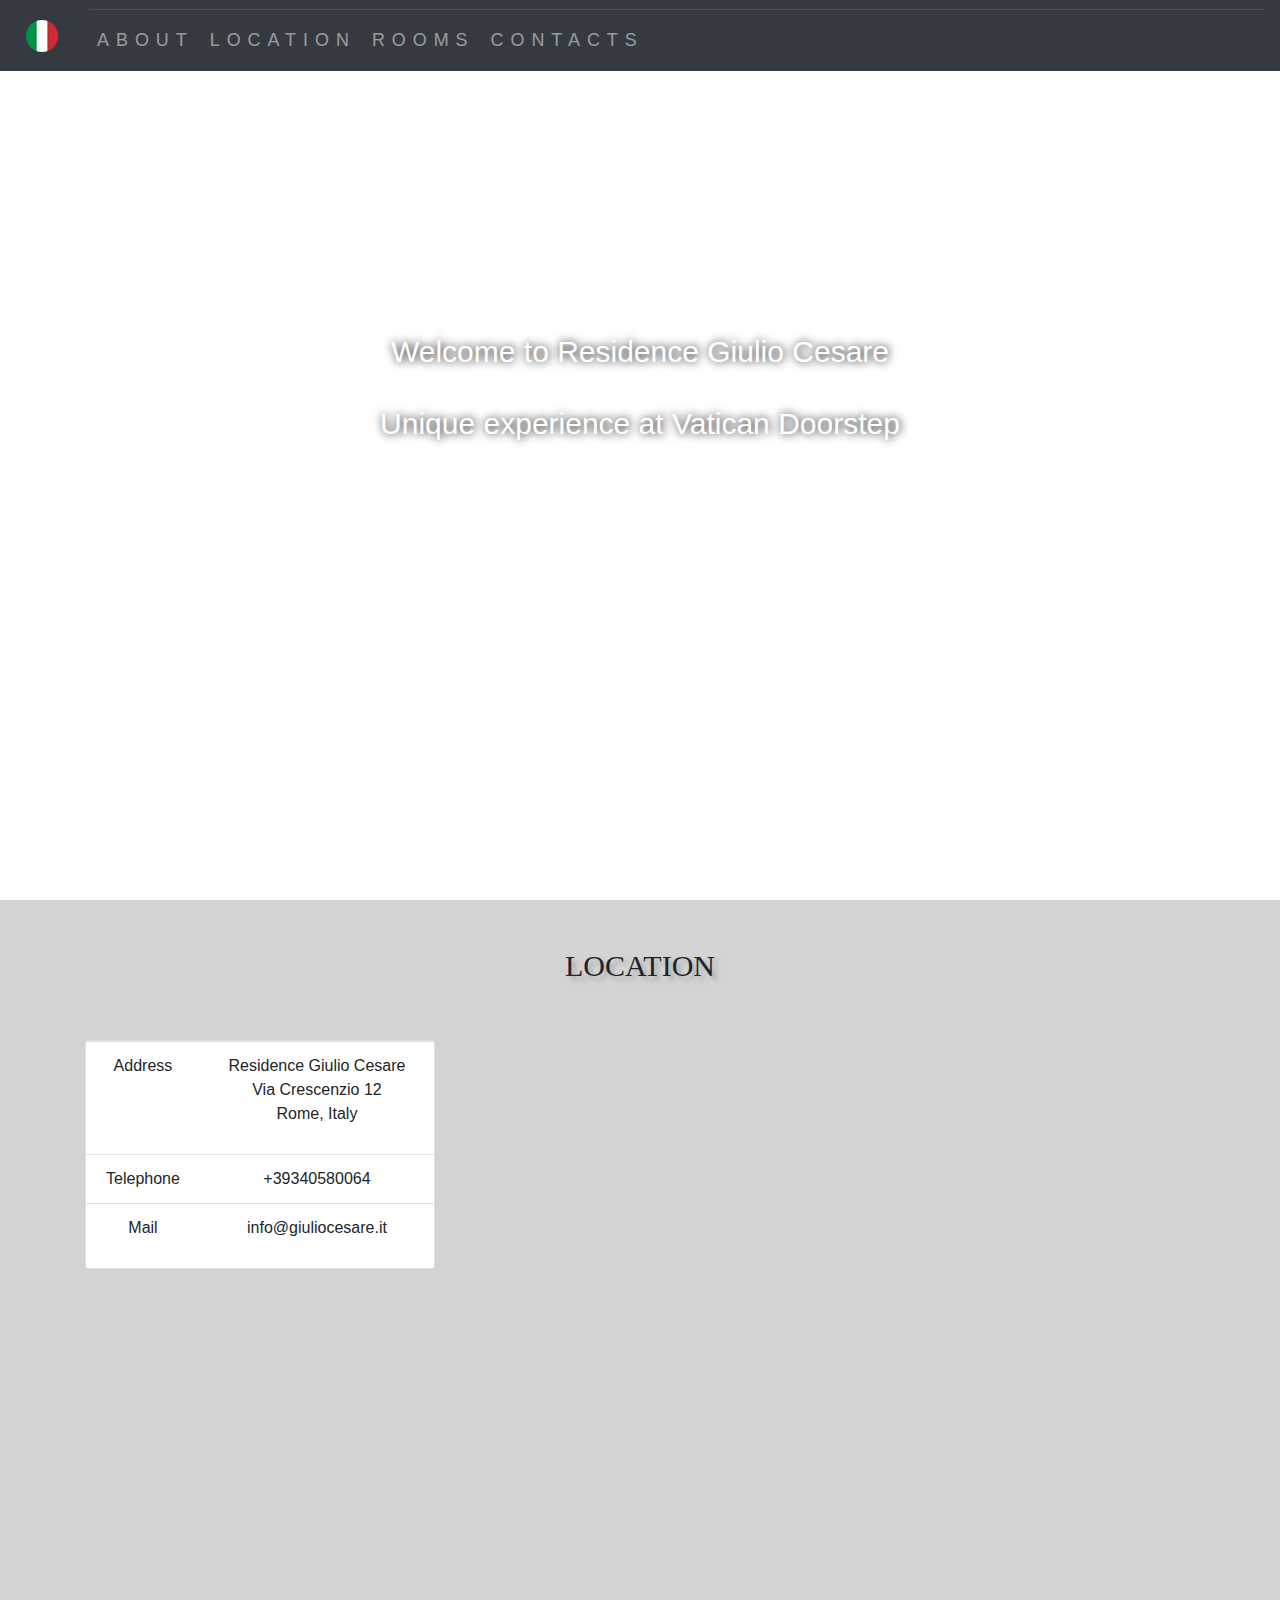
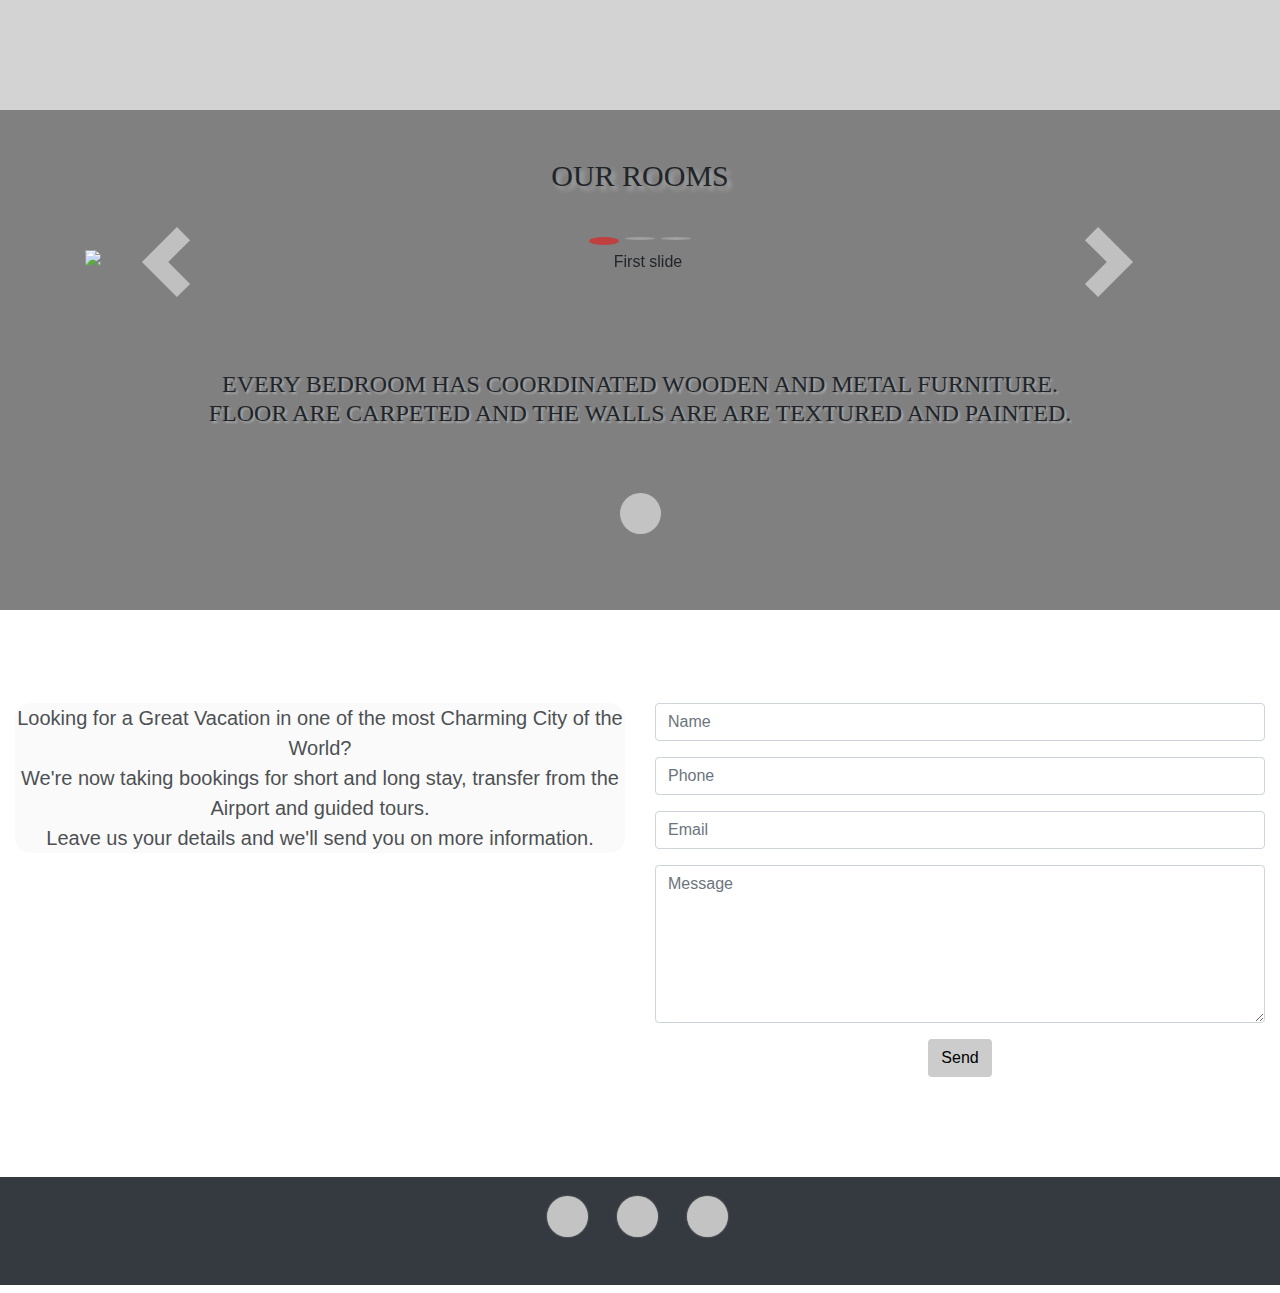
==== commit cee3261a: "resizing background image" ====
--- a/index.html
+++ b/index.html
@@ -29,7 +29,7 @@
     <div class="collapse navbar-collapse" id="navbarNav">
         <ul class="navbar-nav mr-auto">
             <li class="nav-item">
-                <a class="nav-link" href="#about">About</a>
+                <a class="nav-link" href="#about-residence">About</a>
             </li>
             <li class="nav-item">
                 <a class="nav-link" href="#where">Location</a>
@@ -46,25 +46,8 @@
 
 <!--*******ABOUT RESIDENCE*******-->
 <section id="about-residence">
-    <div class="container about-row">
-        <div class="row" id='about'>
-            <h2>About</h2>
-        </div>
-        <div class="col-xs-6 col-sm-4 project-cards">
-            <div class="card card-landing">
-                <div class="card-body">
-                    <h5 class="card-title">Residence Giulio Cesare provides its visitors with a unique and relaxing
-                        experience at
-                        the Vatican City Doorstep.</h5>
-                    <br>
-                </div>
-                <div>
-                    <h6 class="card-subtitle mb-2 text-muted">In proximity of Rome metro A and to Rail Station San
-                        Pietro, we have a 24h
-                        concierge service</h6>
-                </div>
-            </div>
-        </div>
+    <div class="container-fluid">
+        <h1>Welcome to Residence Giulio Cesare<br><br>Unique experience at Vatican Doorstep</h1>
     </div>
 </section>
 <!--***********WHERE********-->
@@ -120,23 +103,28 @@
         <div class="row text-center pb-5">
             <div class="col justify-content-center">
                 <div id="roomCarousel" class="carousel slide" data-ride="carousel">
+                    <ol class="carousel-indicators">
+                        <li data-target="#roomCarousel" data-slide-to="0" class="active"></li>
+                        <li data-target="#roomCarousel" data-slide-to="1"></li>
+                        <li data-target="#roomCarousel" data-slide-to="2"></li>
+                    </ol>
                     <div class="carousel-inner">
                         <div class="carousel-item active">
-                            <img class="d-block w-100" src="src/images/Residence1-resize.jpg" alt="First slide">
+                            <img class="d-block w-100" src="src/images/residence1-resize.jpg" alt="First slide">
                         </div>
                         <div class="carousel-item">
-                            <img class="d-block w-100" src="src/images/Residence2-resize.jpg" alt="Second slide">
+                            <img class="d-block w-100" src="src/images/residence2-resize.jpg" alt="Second slide">
                         </div>
                         <div class="carousel-item">
-                            <img class="d-block w-100" src="src/images/Residence3-resize.jpg" alt="Third slide">
-                        </div>
-                    </div>
-                    <a class="carousel-control-prev" href="#roomCarousel" role="button"
+                            <img class="d-block w-100" src="src/images/residence3-resize.jpg" alt="Third slide">
+                        </div>
+                    </div>
+                    <a class="carousel-control-prev" data-target="#roomCarousel" role="button"
                        data-slide="prev">
-                        <span class="carousel-control-prev-icon" aria-hidden="true"></span>
+                        <span class="carousel-control-prev-icon" aria-hidden="true" ></span>
                         <span class="sr-only">Previous</span>
                     </a>
-                    <a class="carousel-control-next" href="#roomCarousel" role="button"
+                    <a class="carousel-control-next" data-target="#roomCarousel" role="button"
                        data-slide="next">
                         <span class="carousel-control-next-icon" aria-hidden="true"></span>
                         <span class="sr-only">Next</span>
@@ -146,10 +134,17 @@
         </div>
     </div>
     </div>
+    <div class="row text-center py-5">
+        <div class="col">
+            <h4 class="text-uppercase bold-text">Every bedroom has coordinated wooden and metal furniture.<br>
+            Floor are carpeted and the Walls are are textured and painted.
+            </h4>
+        </div>
+    </div>
     <div class="row pb-5">
         <div class="col text-center">
-            <a class="btn btn-explore btn-lg btn-danger" href="https://www.instagram.com/"
-               role="button">VIEW MORE</a>
+            <a class="btn dark" style="font-size:18px" href="https://www.instagram.com/"
+               role="button"><i class="fab fa-instagram fa-5x alignment" style="font-size:48px;color:red"></i></a>
         </div>
     </div>
     </div>
@@ -159,9 +154,17 @@
 <section class="scroll" id="contact">
     <div class="container-fluid">
         <div class="row">
-            <div class="col-sm-6"></div>
+            <div class="col text-center"><h2 id="contact-head">Contact</h2></div>
+        </div>
+
+        <div class="row">
+            <div class="col-sm-6">
+                <p> Looking for a Great Vacation in one of the most Charming City of the World? <br>
+                    We're now taking bookings for short and long stay, transfer from the Airport and guided tours.
+                    <br>Leave us your details and we'll send you on more information.
+                </p>
+            </div>
             <div class="col-xs-12 col-sm-6 contact-form">
-                <h2 id="contact-head">Contact</h2>
                 <form id='contact-form'>
                     <div class="form-group">
                         <input type="text" class="form-control" id="exampleInputName" name='Name' placeholder="Name"
@@ -179,7 +182,11 @@
                         <textarea class="form-control" name="message" rows="6" placeholder="Message"
                                   required></textarea>
                     </div>
-                    <input type="submit" value='Send' class="btn btn-default">
+                    <div class="form-row text-center">
+                        <div class="col">
+                            <button type="submit" class="btn btn-default">Send</button>
+                        </div>
+                    </div>
                 </form>
             </div>
         </div>
@@ -212,9 +219,8 @@
             <div class="modal-body">
                 <p class='header'> About this contact form:</p>
                 <p>This contact form does not currently send messages or collect any personal information. Furthermore,
-                    this site does not collect any personal data. Please consult the <a class='privacy-policy'
-                                                                                        href="privacy_policy.html">
-                        privacy policy</a> for more details.</p>
+                    this site does not collect any personal data.
+                    privacy policy</a> for more details.</p>
 
                 <div class="modal-footer">
                     <button class='btn btn-md btn-default' data-dismiss="modal">I Understand!</button>
--- a/src/css/style.css
+++ b/src/css/style.css
@@ -1,3 +1,18 @@
+/*----------GENERAL----------*/
+@import url("https://fonts.googleapis.com/css?family=Inconsolata|Lato&display=swap");
+
+
+.top {
+    padding-left: 12px;
+    margin-top: 12%;
+}
+
+h1 {
+    padding-top: 5%;
+    font-size: 5.5em;
+}
+
+
 body {
     background-color: #fdfdfd;
     font-family: 'Nobile', sans-serif;
@@ -91,25 +106,12 @@
     }
 }
 
-/*----------GENERAL----------*/
-
-.top {
-    padding-left: 12px;
-    margin-top: 12%;
-}
-
-h1 {
-    padding-top: 5%;
-    font-size: 5.5em;
-}
-
-
 
 /*------------ABOUT----------*/
 
 #about-residence {
     background-attachment: fixed;
-    background-image: url('../images/vatican.jpg');
+    background-image: url('../images/landing-resize.jpg');
     background-position: bottom;
     background-size: cover;
     height: 100vh;
@@ -118,11 +120,28 @@
     z-index: 1;
 }
 
+#about-residence h1 {
+    text-align: center;
+    color: white;
+    font-size: 30px;
+    position: absolute;
+    top: 30%;
+    left: 20%;
+    height: 30%;
+    width: 60%;
+    text-shadow: #000 1px 0 10px;
+    -webkit-animation: fadein 3s; /* Safari, Chrome and Opera > 12.1 */
+       -moz-animation: fadein 3s; /* Firefox < 16 */
+        -ms-animation: fadein 3s; /* Internet Explorer */
+         -o-animation: fadein 3s; /* Opera < 12.1 */
+            animation: fadein 3s;
+}
+
 .about-row {
     padding-bottom: 10%;
     font-size: 1.75em;
     line-height: 2;
-    color: #c7ddef;
+    color: #112739;
 }
 
 h2 {
@@ -142,8 +161,8 @@
 
 #where {
     width: 100vw;
-    height: 100vh;
-    background-color: dimgrey;
+    height: 90vh;
+    background-color: lightgrey;
 }
 
 
@@ -155,39 +174,21 @@
     width: 100%;
 }
 
+#where h3 {
+  font-family: 'Tangerine', serif;
+  font-size: 30px;
+  text-shadow: 4px 4px 4px #aaa;
+}
+
 
 .card-body .row {
     text-align: center;
     padding-top: 10px;
 }
 
-.project-cards {
-    display: inline-table;
-    justify-content: center;
-    align-items: center;
-
-}
 
 .col-xs-6 {
     align-items: center;
-}
-
-.card-landing {
-    background-color: #fdfdfd;
-    border-radius: 2.5%;
-    width: 18em;
-    height: 18em;
-    top: 50%;
-    left: 10%;
-    margin: 15% auto;
-    padding: 15px;
-    align-items: center;
-    z-index: 2;
-    display: block;
-    opacity: 0.8;
-    transition: all .3s ease-in;
-    -moz-transition: all .3s ease-in;
-    -webkit-transition: all .3s ease-in;
 }
 
 .card:hover {
@@ -208,39 +209,74 @@
     font-size: 1.07em;
 }
 
-.desktop-icon {
-    padding: 20px 0;
-    border-radius: 50%;
-    font-size: 34px;
-    width: 54px;
-    height: 54px;
-    line-height: 18px;
-}
 
 /*-------CAROUSEL-----------*/
 
 #carousel {
     min-height: 500px;
-    background-color: lightgrey;
+    background-color: grey;
 }
 
 .carousel-inner img {
         max-height: 500px;
 }
 
+.carousel-control-next-icon, .carousel-control-prev-icon {
+    display: inline-block;
+    background: transparent no-repeat center center;
+    background-size: 100% 100%;
+    height: 70px !important;
+    width: 70px !important;
+}
+
+/*carousel indicators */
+.carousel-indicators li {
+  background: #f00 none repeat scroll 0 0;
+  border: 0 none;
+  border-radius: 50%;
+  height: 30px;
+  margin: 3px;
+  opacity: 0.5;
+  width: 30px;
+}
+/*active slide indicator */
+.carousel-indicators .active {
+  background: #fff none repeat scroll 0 0;
+  border: 4px solid #f00;
+}
+
+#carousel h3 {
+  font-family: 'Tangerine', serif;
+  font-size: 30px;
+  text-shadow: 4px 4px 4px #aaa;
+}
+
+#carousel h4 {
+  font-family: 'Tangerine', serif;
+  text-shadow: 2px 2px 2px #aaa;
+}
 
 /*-------CONTACT-----------*/
 
 #contact {
     background-attachment: fixed;
-    background-image: url('../images/contact.jpg');
-
+    background-image: url('../images/contact-resize.jpg');
     background-position: left;
     background-size: cover;
+    padding-top: 0px;
     padding-bottom: 100px;
-    padding-top: 42px;
     text-align: left;
     margin-bottom: 0px;
+}
+
+#contact .col-sm-6 p {
+    padding: 0;
+    margin: 0;
+    background-color: #fafafa;
+    font-size: 20px;
+    border-radius: 16px;
+    text-align: center;
+    opacity: 0.8;
 }
 
 .contact-form {
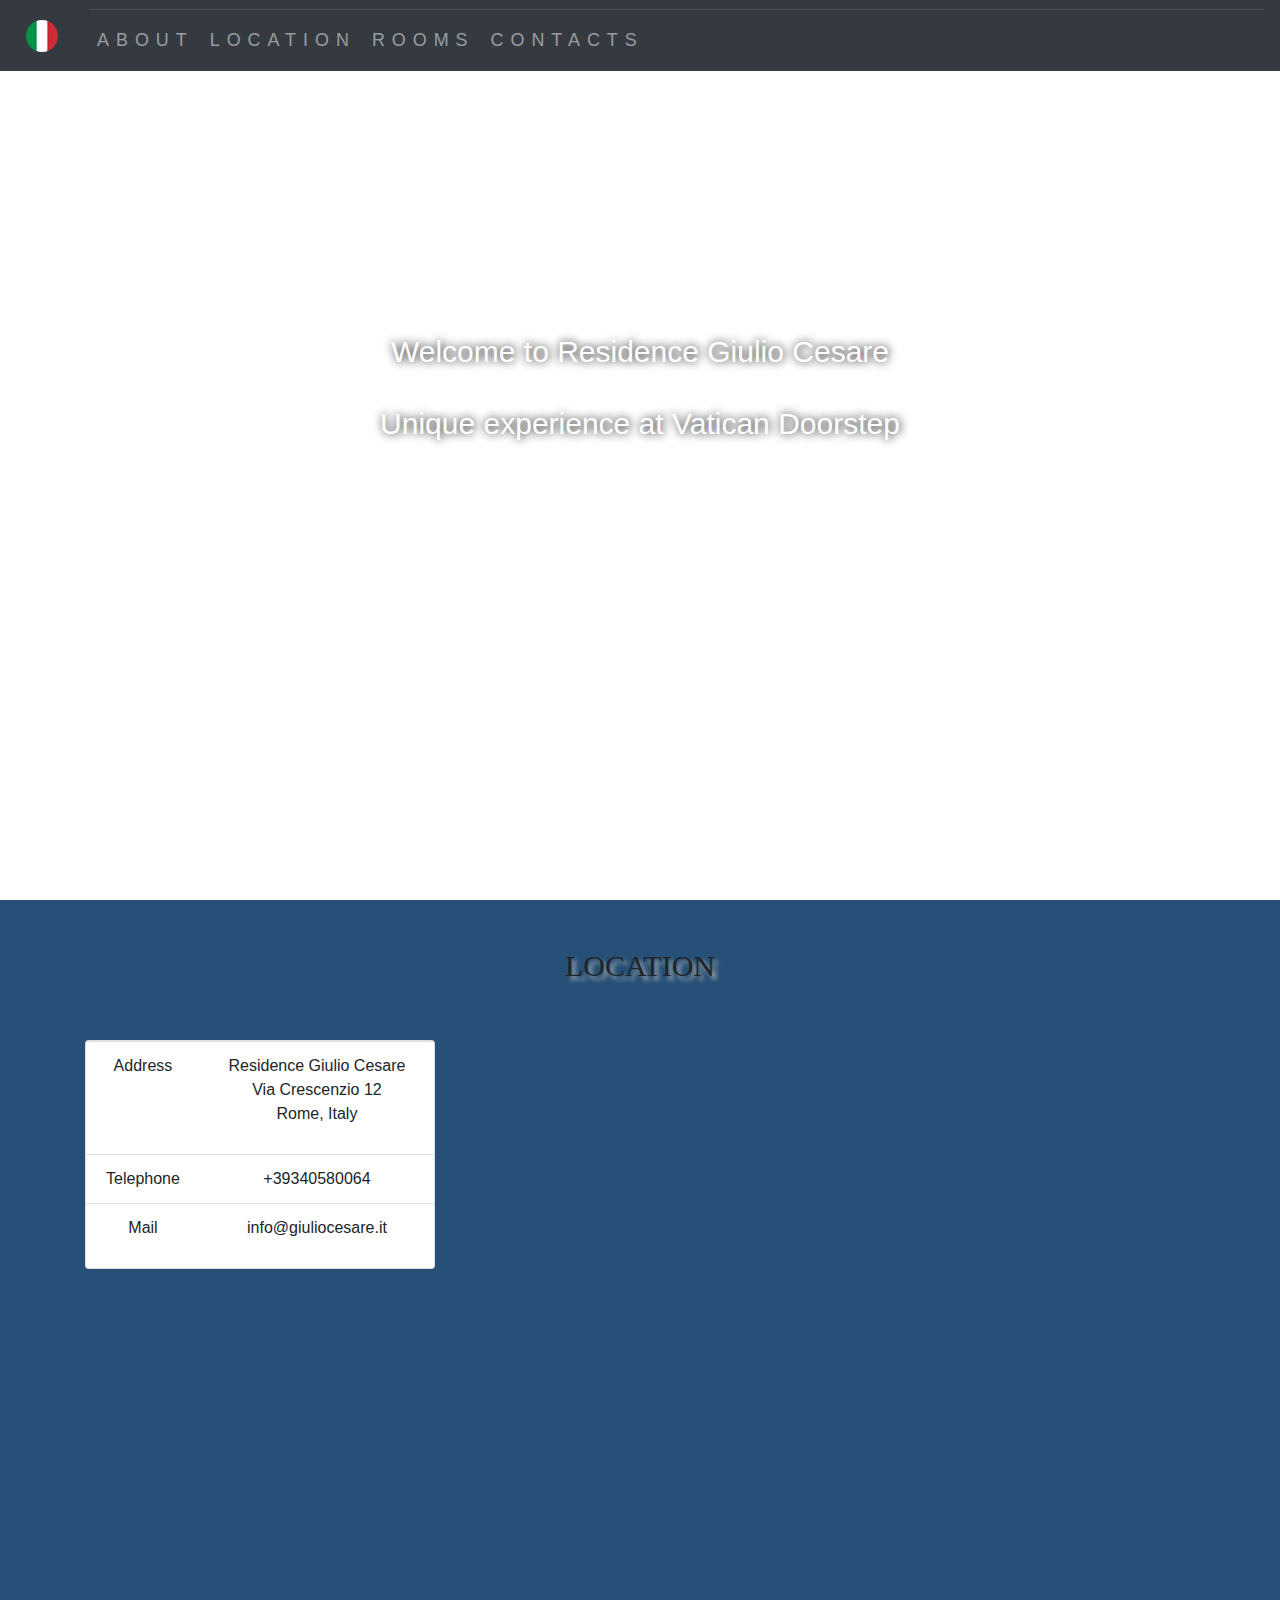
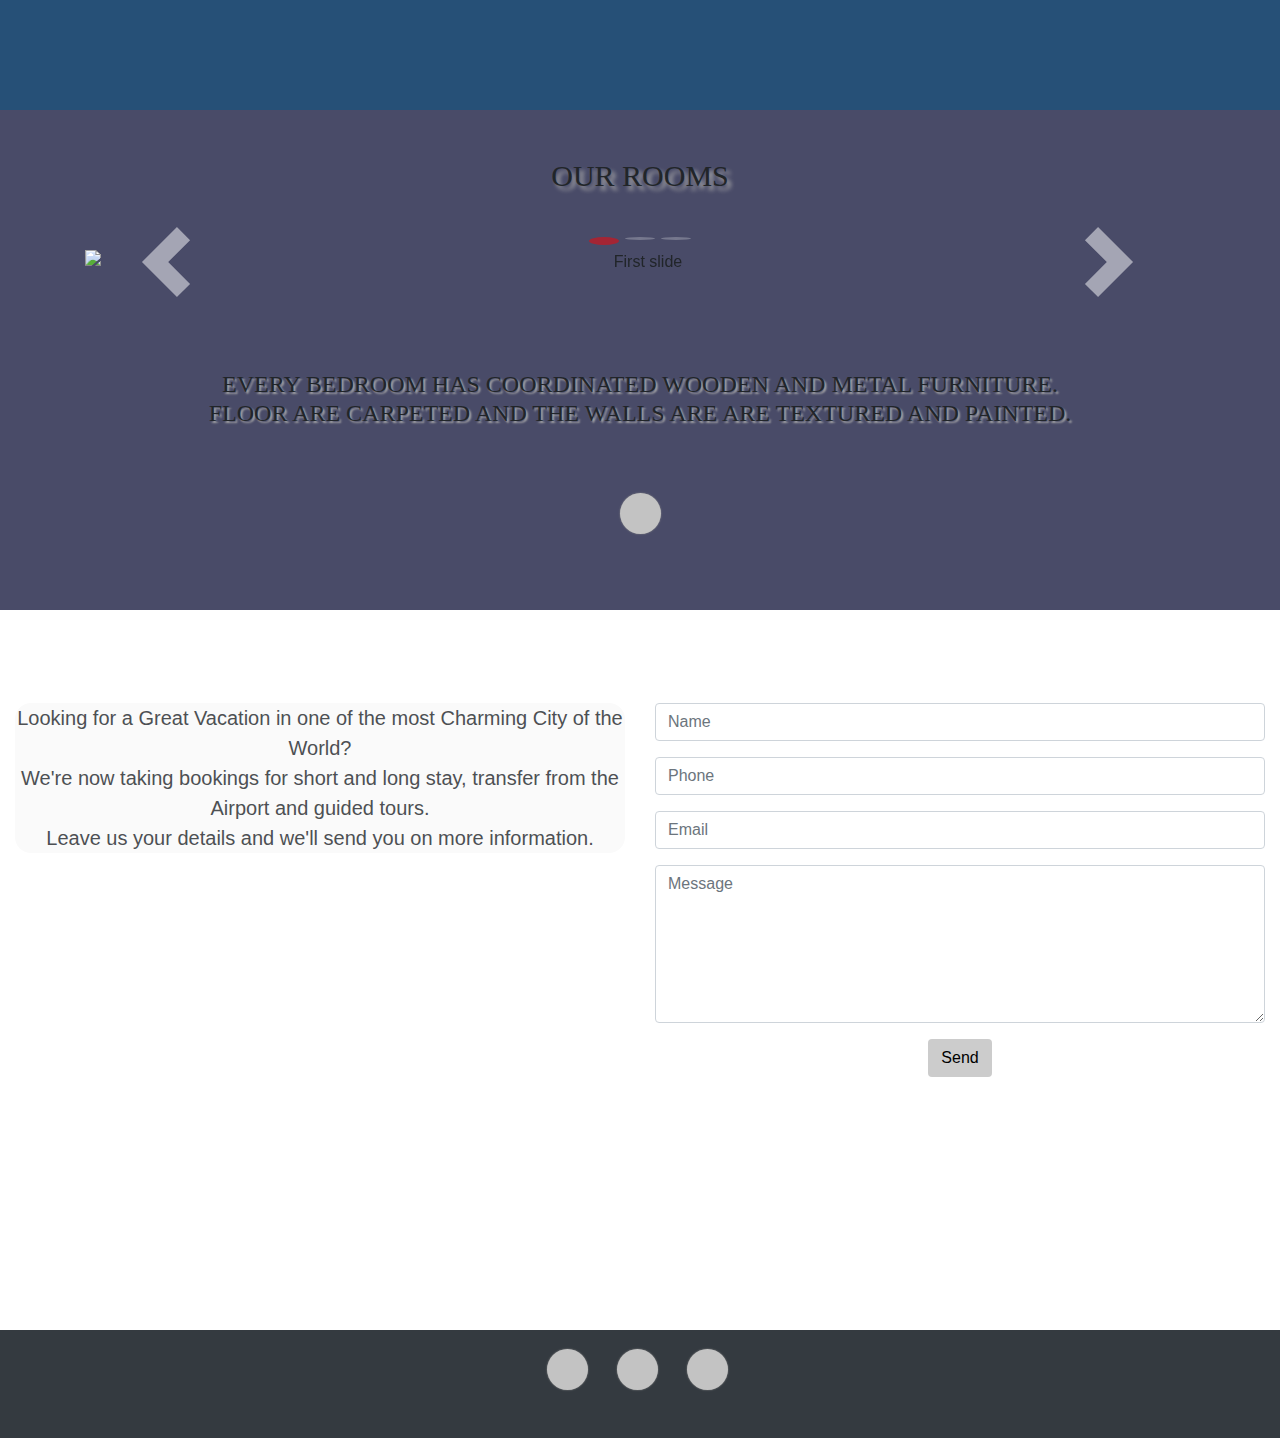
==== commit 577a0327: "removing unused tag and styling" ====
--- a/index.html
+++ b/index.html
@@ -133,7 +133,6 @@
             </div>
         </div>
     </div>
-    </div>
     <div class="row text-center py-5">
         <div class="col">
             <h4 class="text-uppercase bold-text">Every bedroom has coordinated wooden and metal furniture.<br>
@@ -146,7 +145,6 @@
             <a class="btn dark" style="font-size:18px" href="https://www.instagram.com/"
                role="button"><i class="fab fa-instagram fa-5x alignment" style="font-size:48px;color:red"></i></a>
         </div>
-    </div>
     </div>
 </section>
 
--- a/src/css/style.css
+++ b/src/css/style.css
@@ -12,47 +12,16 @@
     font-size: 5.5em;
 }
 
+h2 {
+    margin-left: 15px;
+    margin-top: 15%;
+    letter-spacing: 7px;
+    text-transform: uppercase;
+}
 
 body {
     background-color: #fdfdfd;
     font-family: 'Nobile', sans-serif;
-}
-
-/*----------NAVBAR---------*/
-
-.navbar {
-    background: none;
-    border-color: transparent;
-    letter-spacing: 7px;
-    text-transform: uppercase;
-}
-
-.navbar .navbar-collapse {
-    text-align: right;
-    border-top: 1px solid transparent;
-    overflow-x: hidden;
-}
-
-.navbar-nav li a {
-    padding: 20px 25px 15px 25px;
-    color: transparent;
-}
-
-.navbar-fixed-top .container {
-    text-align: right;
-    margin-right: 1%;
-    margin-top: 1%;
-}
-
-.language {
-    display: inline-block;
-    padding-right: 20px;
-    line-height: 44px;
-}
-
-.language:hover {
-    color: #564F6F!important;
-    text-decoration: none;
 }
 
 a {
@@ -65,6 +34,36 @@
     -moz-transition: all .3s ease-in-out;
     -webkit-transition: all .3s ease-in-out;
 }
+
+.alignment {
+    line-height: 2px;
+}
+/*----------NAVBAR---------*/
+
+.navbar {
+    background: none;
+    border-color: transparent;
+    letter-spacing: 7px;
+    text-transform: uppercase;
+}
+
+.navbar .navbar-collapse {
+    text-align: right;
+    border-top: 1px solid transparent;
+    overflow-x: hidden;
+}
+
+.navbar-nav li a {
+    padding: 20px 25px 15px 25px;
+    color: transparent;
+}
+
+.navbar-fixed-top .container {
+    text-align: right;
+    margin-right: 1%;
+    margin-top: 1%;
+}
+
 
 .navbar-default .navbar-nav li a:hover {
     color: #564F6F;
@@ -137,32 +136,13 @@
             animation: fadein 3s;
 }
 
-.about-row {
-    padding-bottom: 10%;
-    font-size: 1.75em;
-    line-height: 2;
-    color: #112739;
-}
-
-h2 {
-    margin-left: 15px;
-    margin-top: 15%;
-    letter-spacing: 7px;
-    text-transform: uppercase;
-}
-
-.about-row .about-p {
-    font-size: .8em;
-    margin: 40px 0px 40px 0px;
-    color: #112739;
-}
 
 /*------------WHERE----------*/
 
 #where {
     width: 100vw;
     height: 90vh;
-    background-color: lightgrey;
+    background-color: #265077;
 }
 
 
@@ -214,7 +194,7 @@
 
 #carousel {
     min-height: 500px;
-    background-color: grey;
+    background-color: #494B68;
 }
 
 .carousel-inner img {
@@ -261,6 +241,8 @@
 #contact {
     background-attachment: fixed;
     background-image: url('../images/contact-resize.jpg');
+    width: 100vw;
+    height: 80vh;
     background-position: left;
     background-size: cover;
     padding-top: 0px;
@@ -309,9 +291,7 @@
     background-color: transparent;
 }
 
-.alignment {
-    line-height: 2px;
-}
+
 
 i {
     display: inline-block;
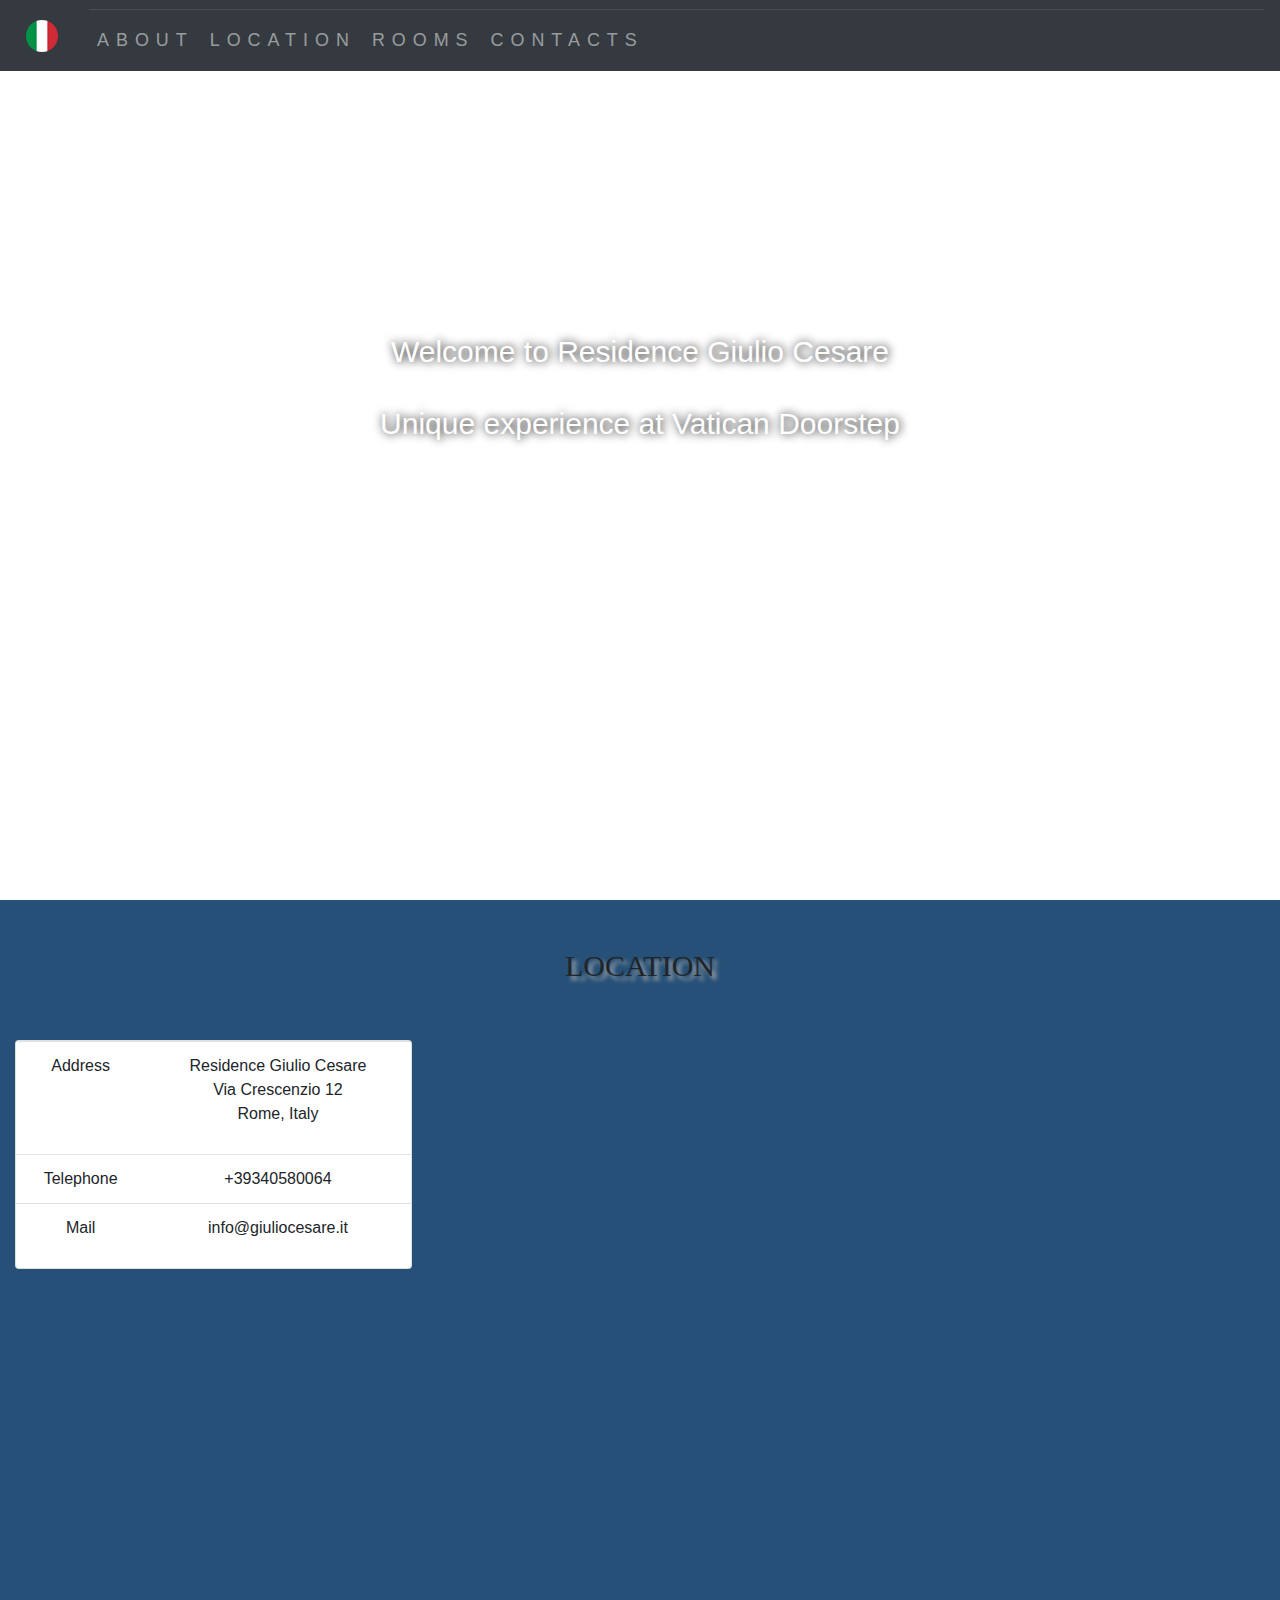
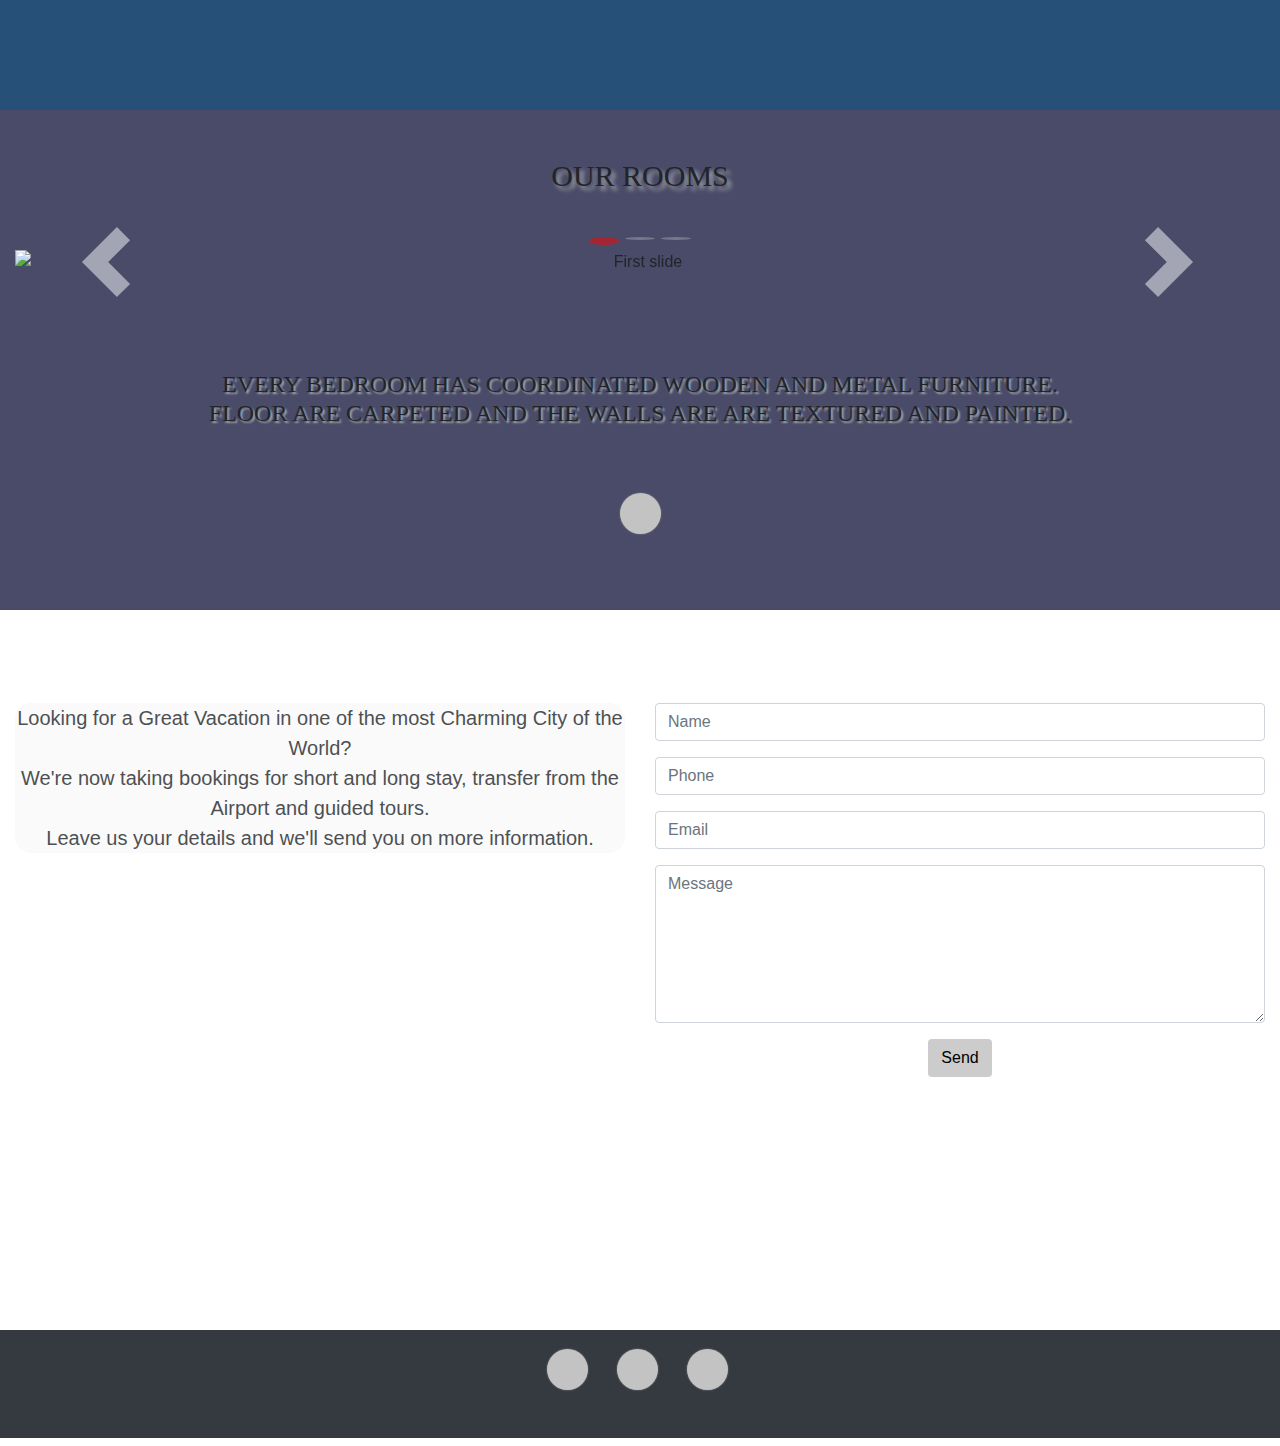
==== commit 9ac9abe2: "removing right padding" ====
--- a/index.html
+++ b/index.html
@@ -16,7 +16,7 @@
     <title>Residence in Rome</title>
 </head>
 
-<body data-spy="scroll" data-target=".navbar" data-offset="50">
+<body>
 
 <!--********NAVBAR********-->
 <nav class="navbar navbar-expand-sm bg-dark navbar-dark fixed-top">
@@ -52,7 +52,7 @@
 </section>
 <!--***********WHERE********-->
 <section id="where">
-    <div class="container">
+    <div class="container-fluid">
         <div class="row text-center py-5">
             <div class="col ">
                 <h3 class="text-uppercase bold-text">Location</h3>
@@ -92,14 +92,14 @@
 </section>
 <!--*****CAROUSEL*****-->
 <section id="carousel">
-    <div class="container">
+    <div class="container-fluid">
         <div class="row text-center py-5">
             <div class="col">
                 <h3 class="text-uppercase bold-text">Our Rooms</h3>
             </div>
         </div>
     </div>
-    <div class="container">
+    <div class="container-fluid">
         <div class="row text-center pb-5">
             <div class="col justify-content-center">
                 <div id="roomCarousel" class="carousel slide" data-ride="carousel">
@@ -121,7 +121,7 @@
                     </div>
                     <a class="carousel-control-prev" data-target="#roomCarousel" role="button"
                        data-slide="prev">
-                        <span class="carousel-control-prev-icon" aria-hidden="true" ></span>
+                        <span class="carousel-control-prev-icon" aria-hidden="true"></span>
                         <span class="sr-only">Previous</span>
                     </a>
                     <a class="carousel-control-next" data-target="#roomCarousel" role="button"
@@ -132,18 +132,18 @@
                 </div>
             </div>
         </div>
-    </div>
-    <div class="row text-center py-5">
-        <div class="col">
-            <h4 class="text-uppercase bold-text">Every bedroom has coordinated wooden and metal furniture.<br>
-            Floor are carpeted and the Walls are are textured and painted.
-            </h4>
-        </div>
-    </div>
-    <div class="row pb-5">
-        <div class="col text-center">
-            <a class="btn dark" style="font-size:18px" href="https://www.instagram.com/"
-               role="button"><i class="fab fa-instagram fa-5x alignment" style="font-size:48px;color:red"></i></a>
+        <div class="row text-center py-5">
+            <div class="col">
+                <h4 class="text-uppercase bold-text">Every bedroom has coordinated wooden and metal furniture.<br>
+                    Floor are carpeted and the Walls are are textured and painted.
+                </h4>
+            </div>
+        </div>
+        <div class="row pb-5">
+            <div class="col text-center">
+                <a class="btn dark" style="font-size:18px" href="https://www.instagram.com/"
+                   role="button"><i class="fab fa-instagram fa-5x alignment" style="font-size:48px;color:red"></i></a>
+            </div>
         </div>
     </div>
 </section>
@@ -193,7 +193,7 @@
 </section>
 <!--*****FOOTER******-->
 <footer class="p-3 mb-2 bg-dark">
-    <div class="container">
+    <div class="container-fluid">
         <div class="row foot">
             <div class="col-xs-12 col-sm-12 icons">
                 <a href="https://www.tripadvisor.com" target="_blank"><i class="fab fa-tripadvisor alignment"></i></a>
@@ -217,8 +217,7 @@
             <div class="modal-body">
                 <p class='header'> About this contact form:</p>
                 <p>This contact form does not currently send messages or collect any personal information. Furthermore,
-                    this site does not collect any personal data.
-                    privacy policy</a> for more details.</p>
+                    this site does not collect any personal data. </p>
 
                 <div class="modal-footer">
                     <button class='btn btn-md btn-default' data-dismiss="modal">I Understand!</button>
--- a/src/css/style.css
+++ b/src/css/style.css
@@ -115,6 +115,7 @@
     background-size: cover;
     height: 100vh;
     width: 100vw;
+    margin-right: 0px;
     margin-bottom: 0px;
     z-index: 1;
 }
@@ -193,6 +194,7 @@
 /*-------CAROUSEL-----------*/
 
 #carousel {
+    width: 100vw;
     min-height: 500px;
     background-color: #494B68;
 }
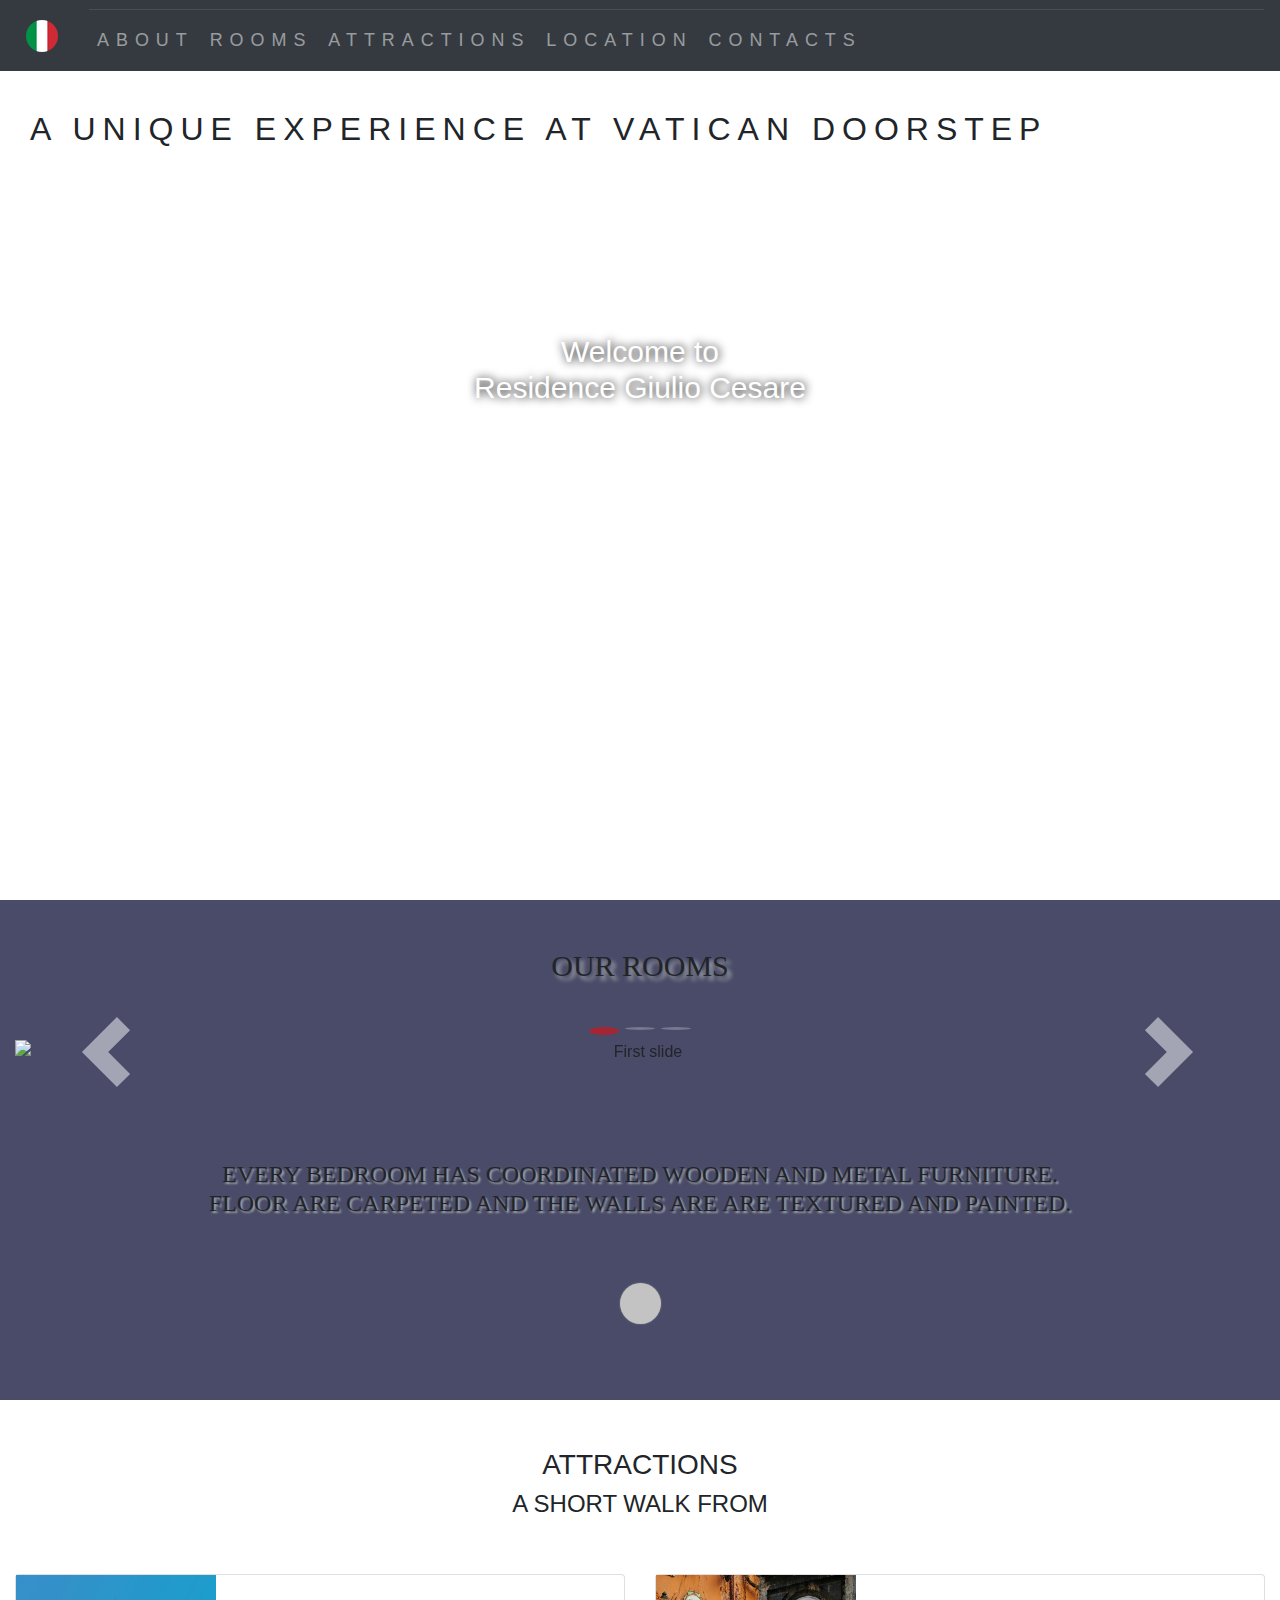
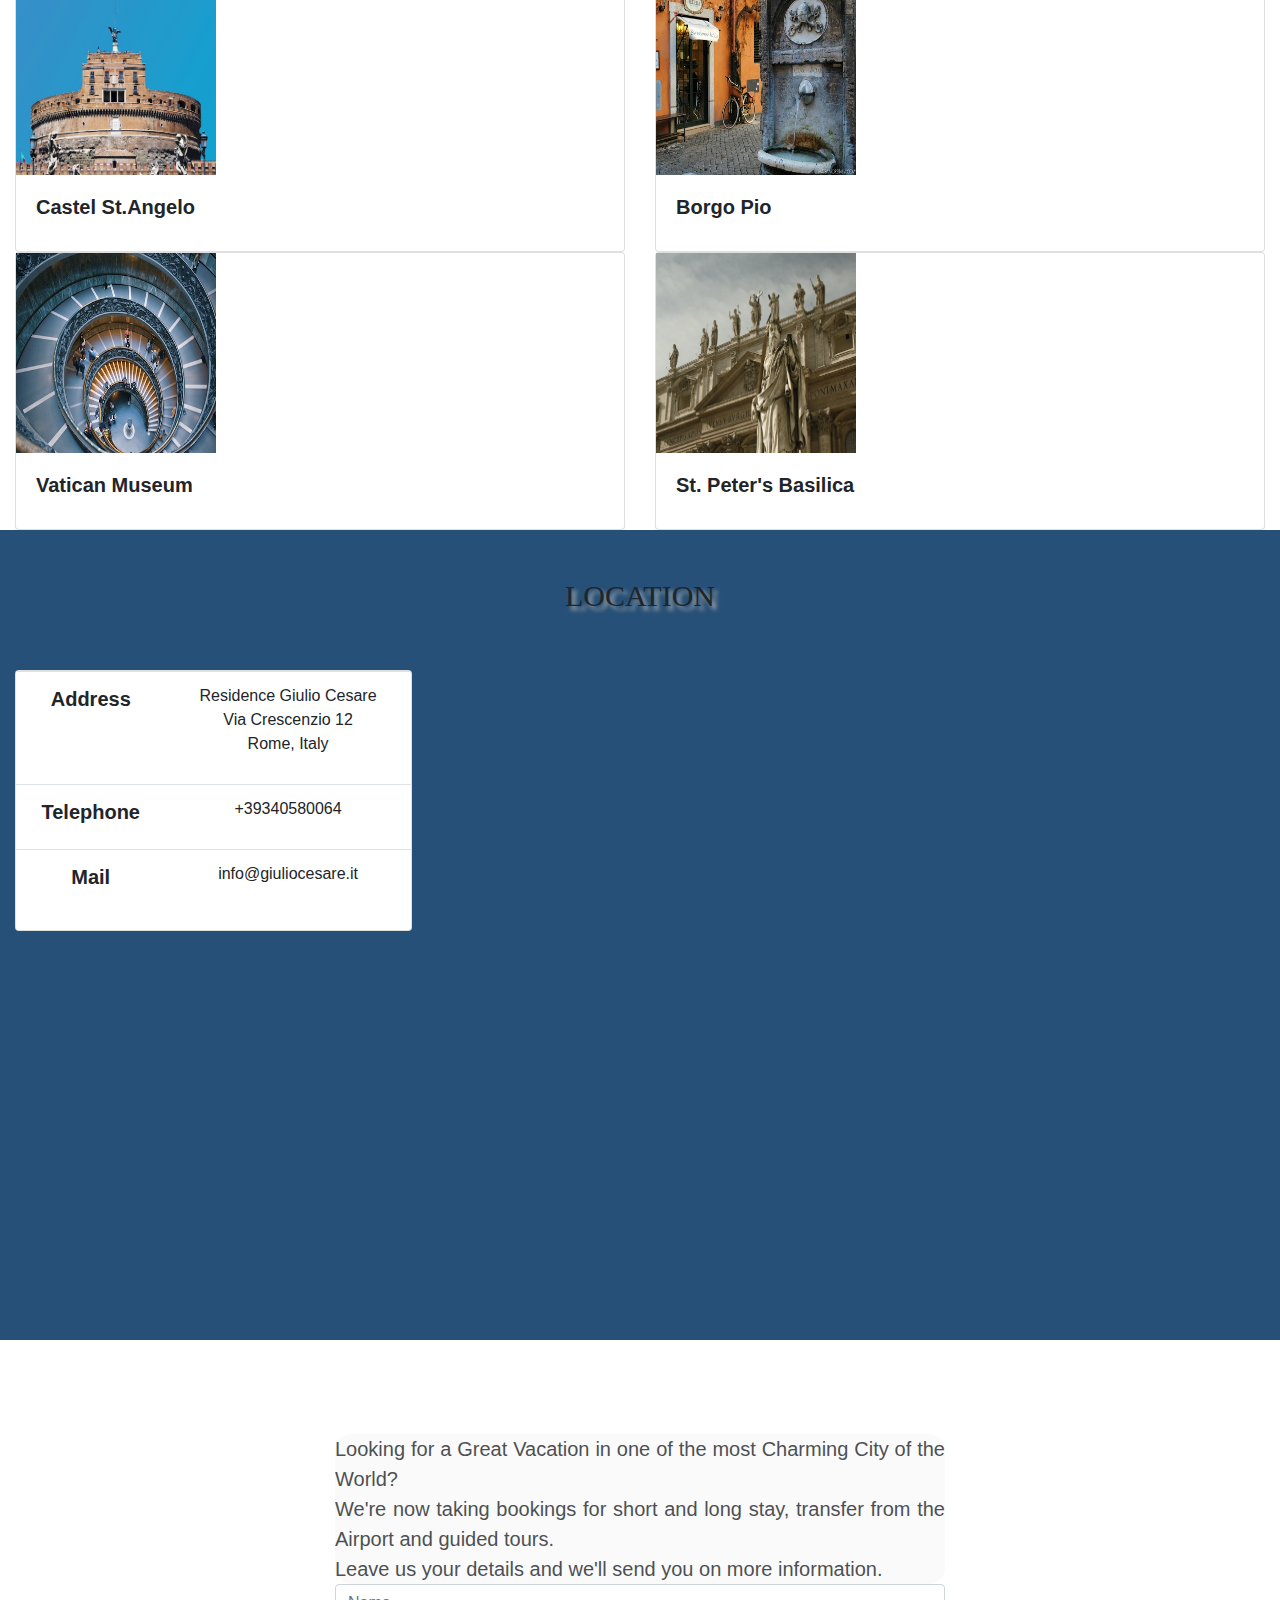
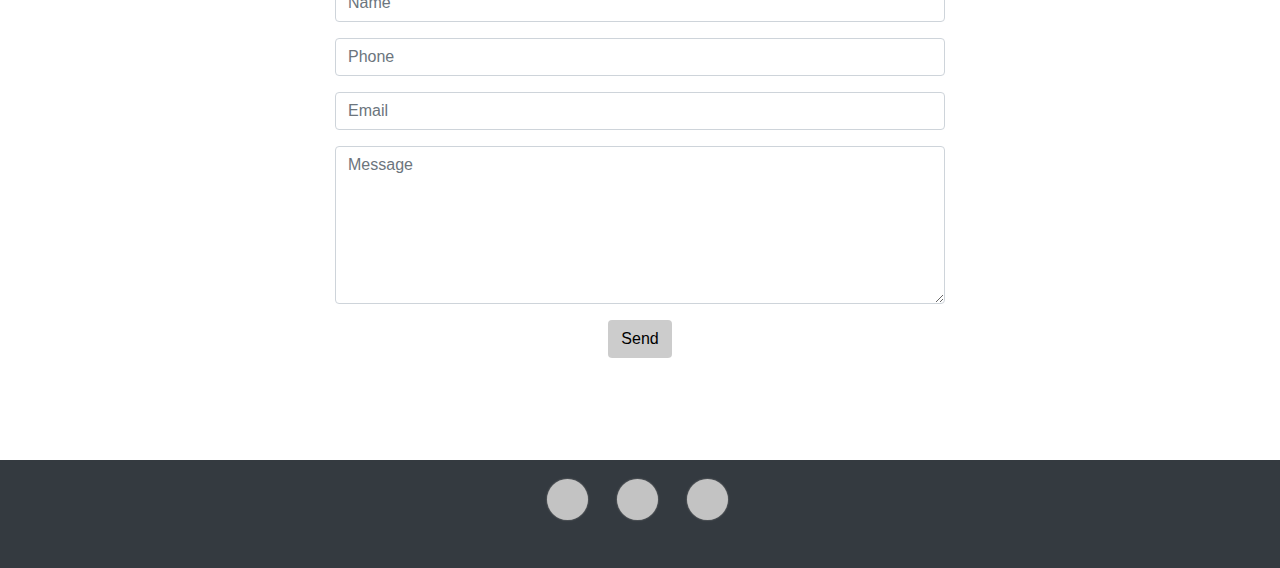
==== commit 6d16fe0a: "fixing html error" ====
--- a/index.html
+++ b/index.html
@@ -32,11 +32,15 @@
                 <a class="nav-link" href="#about-residence">About</a>
             </li>
             <li class="nav-item">
+                <a class="nav-link" href="#carousel">Rooms</a>
+            </li>
+            <li class="nav-item">
+                <a class="nav-link" href="#attractions">Attractions</a>
+            </li>
+            <li class="nav-item">
                 <a class="nav-link" href="#where">Location</a>
             </li>
-            <li class="nav-item">
-                <a class="nav-link" href="#carousel">Rooms</a>
-            </li>
+
             <li class="nav-item">
                 <a class="nav-link" href="#contact">Contacts</a>
             </li>
@@ -47,49 +51,14 @@
 <!--*******ABOUT RESIDENCE*******-->
 <section id="about-residence">
     <div class="container-fluid">
-        <h1>Welcome to Residence Giulio Cesare<br><br>Unique experience at Vatican Doorstep</h1>
-    </div>
-</section>
-<!--***********WHERE********-->
-<section id="where">
-    <div class="container-fluid">
-        <div class="row text-center py-5">
-            <div class="col ">
-                <h3 class="text-uppercase bold-text">Location</h3>
-            </div>
-        </div>
-        <div class="row" id="location">
-            <div class="col-sm-12 col-md-4">
-                <div class="card text-md-center">
-                    <table class="table table-hover">
-                        <tbody>
-                        <tr>
-                            <td><span class="bold">Address</span></td>
-                            <td><p> Residence Giulio Cesare<br> Via Crescenzio 12<br>
-                                Rome, Italy</p></td>
-                        </tr>
-                        <tr>
-                            <td><span class="bold">Telephone</span></td>
-                            <td>+39340580064</td>
-                        </tr>
-                        <tr>
-                            <td><span class="bold">Mail</span></td>
-                            <td colspan="2">info@giuliocesare.it</td>
-                        </tr>
-                        </tbody>
-                    </table>
-                </div>
-            </div>
-            <div class="col-sm-12 col-md-8">
-                <div class="embed-responsive embed-responsive-16by9">
-                    <iframe class="embed-responsive-item"
-                            src="https://www.google.com/maps/embed?pb=!1m18!1m12!1m3!1d2969.4016124336845!2d12.461664814913634!3d41.9057244792199!2m3!1f0!2f0!3f0!3m2!1i1024!2i768!4f13.1!3m3!1m2!1s0x132f605e7ce1418b%3A0x15511a632d64a945!2sVia%20Crescenzio%2C%2000193%20Roma%20RM!5e0!3m2!1sit!2sit!4v1576773885740!5m2!1sit!2sit"
-                            aria-label="location on Google maps"></iframe>
-                </div>
-            </div>
-        </div>
-    </div>
-</section>
+        <br><br><br>
+        <h1 class="fade-in">Welcome to<br>
+            <residence-name>Residence Giulio Cesare</residence-name>
+            <br></h1>
+        <h2><br>A unique experience at Vatican Doorstep</h2>
+    </div>
+</section>
+
 <!--*****CAROUSEL*****-->
 <section id="carousel">
     <div class="container-fluid">
@@ -148,21 +117,193 @@
     </div>
 </section>
 
+<!--*****ATTRACTIONS*****-->
+<section id="attractions">
+    <div class="container-fluid">
+        <div class="row text-center py-5">
+            <div class="col">
+                <h3 class="text-uppercase bold-text">Attractions</h3>
+                <h4 class="text-uppercase">A Short Walk From</h4>
+
+            </div>
+        </div>
+    </div>
+    <div class="container-fluid">
+        <div class="row">
+            <div class="col-md-6">
+                <div class="card">
+                    <div class="image card-img-top">
+                        <img src="src/images/angel.jpg" height=200 width=200 onclick="openGalleryModal();currentSlide(1)"
+                             alt="Castel St.Angelo">
+                    </div>
+                    <div class="card-body">
+                        <h4 class="card-title">Castel St.Angelo</h4>
+                    </div>
+                </div>
+            </div>
+            <div class="col-md-6">
+                <div class="card">
+                    <div class="image card-img-top">
+                        <img src="src/images/vatican.jpg" height=200 width=200 onclick="openGalleryModal();currentSlide(2)"
+                             alt="Borgo Pio">
+                    </div>
+                    <div class="card-body">
+                        <h4 class="card-title">Borgo Pio</h4>
+                    </div>
+                </div>
+            </div>
+        </div>
+
+        <div class="row">
+            <div class="col-md-6">
+                <div class="card">
+                    <div class="image card-img-top">
+                        <img src="src/images/vaticanspiral.jpg" height=200 width=200
+                             onclick="openGalleryModal();currentSlide(3)"
+                             alt="Vatican Museum">
+                    </div>
+                    <div class="card-body">
+                        <h4 class="card-title">Vatican Museum</h4>
+                    </div>
+                </div>
+            </div>
+            <div class="col-md-6">
+                <div class="card">
+                    <div class="image card-img-top">
+                        <img src="src/images/peter.jpg" height=200 width=200 onclick="openGalleryModal();currentSlide(4)"
+                             alt="St. Peter">
+                    </div>
+                    <div class="card-body">
+                        <h4 class="card-title">St. Peter's Basilica</h4>
+                    </div>
+                </div>
+            </div>
+        </div>
+    </div>
+</section>
+
+<!--*****ATTRACTIONS GALLERY MODAL*****-->
+<div id="galleryModal" class="modal">
+    <span class="close cursor" onclick="closeGalleryModal()">&times;</span>
+    <div class="modal-content">
+
+        <div class="gallerySlides">
+            <div class="numbertext">1 / 4</div>
+            <img src="src/images/angel.jpg" alt="Castel St.Angelo">
+        </div>
+
+        <div class="gallerySlides">
+            <div class="numbertext">2 / 4</div>
+            <img src="src/images/vatican.jpg" alt="Borgo Pio">
+        </div>
+
+        <div class="gallerySlides">
+            <div class="numbertext">3 / 4</div>
+            <img src="src/images/vaticanspiral.jpg" alt="Vatican Museum">
+        </div>
+
+        <div class="gallerySlides">
+            <div class="numbertext">4 / 4</div>
+            <img src="src/images/peter.jpg" alt="St.Peter's Basilica">
+        </div>
+
+        <!-- Next/previous controls -->
+        <a class="prev" onclick="plusSlides(-1)">&#10094;</a>
+        <a class="next" onclick="plusSlides(1)">&#10095;</a>
+
+        <!-- Caption text -->
+        <div class="caption-container">
+            <p id="caption"></p>
+        </div>
+
+        <!-- Thumbnail image controls -->
+        <div class="row thumbnails">
+
+            <div class="column">
+                <img class="gallery" src="src/images/angel.jpg" onclick="currentSlide(1)" alt="Angel Castel<p>Built on Emperor
+                    Adrian Mausoleum, it was used by the popes as a fortress and castle, and it is at the present a
+                    musem.</p>">
+            </div>
+
+            <div class="column">
+                <img class="gallery" src="src/images/vatican.jpg" onclick="currentSlide(2)" alt="Borgo Pio<p>The `holy district`
+                Charming Neighbourhood within Vatican Walls, where time seems to have been frozen.</p>">
+            </div>
+
+            <div class="column">
+                <img class="gallery" src="src/images/vaticanspiral.jpg" onclick="currentSlide(3)" alt="Vatican Museum<p>One
+                of the most celebrated museum of the world, home of the Sistine Chapels, holds Masterpiece from Leonardo
+                 , Raffaello and Michelangelo.</p>">
+            </div>
+
+            <div class="column">
+                <img class="gallery" src="src/images/peter.jpg" onclick="currentSlide(4)" alt="St.Peter's Basilica<p>The
+                 holy see, one of the sacrest place on earth for Christianity, is the biggest and most decorated church
+                  in the world.</p>">
+            </div>
+        </div>
+    </div>
+</div>
+
+<!--***********WHERE********-->
+<section id="where">
+    <div class="container-fluid">
+        <div class="row text-center py-5">
+            <div class="col ">
+                <h3 class="text-uppercase bold-text">Location</h3>
+            </div>
+        </div>
+        <div class="row" id="location">
+            <div class="col-sm-12 col-md-4">
+                <div class="card text-md-center">
+                    <table class="table table-hover">
+                        <tbody>
+                        <tr>
+                            <td><span class="card-title">Address</span></td>
+                            <td><p><span class="card-text"> Residence Giulio Cesare<br> Via Crescenzio 12<br>
+                                Rome, Italy</span></p></td>
+                        </tr>
+                        <tr>
+                            <td><span class="card-title">Telephone</span></td>
+                            <td><p><span class="card-text">+39340580064</span></p></td>
+                        </tr>
+                        <tr>
+                            <td><span class="card-title">Mail</span></td>
+                            <td><p><span class="card-text">info@giuliocesare.it</span></p></td>
+                        </tr>
+                        </tbody>
+                    </table>
+                </div>
+            </div>
+            <div class="col-sm-12 col-md-8">
+                <div class="embed-responsive embed-responsive-16by9">
+                    <iframe class="embed-responsive-item"
+                            src="https://www.google.com/maps/embed?pb=!1m18!1m12!1m3!1d2969.4016124336845!2d12.461664814913634!3d41.9057244792199!2m3!1f0!2f0!3f0!3m2!1i1024!2i768!4f13.1!3m3!1m2!1s0x132f605e7ce1418b%3A0x15511a632d64a945!2sVia%20Crescenzio%2C%2000193%20Roma%20RM!5e0!3m2!1sit!2sit!4v1576773885740!5m2!1sit!2sit"
+                            aria-label="location on Google maps"></iframe>
+                </div>
+            </div>
+        </div>
+    </div>
+</section>
+
 <!--*****CONTACT*****-->
 <section class="scroll" id="contact">
     <div class="container-fluid">
         <div class="row">
             <div class="col text-center"><h2 id="contact-head">Contact</h2></div>
         </div>
-
-        <div class="row">
-            <div class="col-sm-6">
-                <p> Looking for a Great Vacation in one of the most Charming City of the World? <br>
+        <div class="row">
+            <div class="col-sm-6 offset-sm-3 bottom-buffer">
+                <p class="text-justify"> Looking for a Great Vacation in one of the most Charming City of the World?
+                    <br>
                     We're now taking bookings for short and long stay, transfer from the Airport and guided tours.
                     <br>Leave us your details and we'll send you on more information.
                 </p>
             </div>
-            <div class="col-xs-12 col-sm-6 contact-form">
+        </div>
+
+        <div class="row">
+            <div class="col-xs-12 col-sm-6 offset-sm-3 contact-form">
                 <form id='contact-form'>
                     <div class="form-group">
                         <input type="text" class="form-control" id="exampleInputName" name='Name' placeholder="Name"
@@ -189,20 +330,8 @@
             </div>
         </div>
     </div>
-
-</section>
-<!--*****FOOTER******-->
-<footer class="p-3 mb-2 bg-dark">
-    <div class="container-fluid">
-        <div class="row foot">
-            <div class="col-xs-12 col-sm-12 icons">
-                <a href="https://www.tripadvisor.com" target="_blank"><i class="fab fa-tripadvisor alignment"></i></a>
-                <a href="https://www.booking.com" target="_blank"><i class="fas fa-globe-europe alignment"></i></a>
-                <a href="https://www.airbnb.com" target="_blank"><i class="fab fa-airbnb alignment"></i></a>
-            </div>
-        </div>
-    </div>
-</footer>
+</section>
+
 <!-- *******CONTACT FORM MODAL******* -->
 <div class="modal fade" tabindex="-1" role="dialog" id='contactFormModal'>
     <br><br><br><br><br>
@@ -227,6 +356,20 @@
     </div>
 </div>
 
+<!--*****FOOTER******-->
+<footer class="p-3 bg-dark">
+    <div class="container-fluid">
+        <div class="row foot">
+            <div class="col-xs-12 col-sm-12 icons">
+                <a href="https://www.tripadvisor.com" target="_blank"><i class="fab fa-tripadvisor alignment"></i></a>
+                <a href="https://www.booking.com" target="_blank"><i class="fas fa-globe-europe alignment"></i></a>
+                <a href="https://www.airbnb.com" target="_blank"><i class="fab fa-airbnb alignment"></i></a>
+            </div>
+        </div>
+    </div>
+</footer>
+
+
 <script
         src="https://code.jquery.com/jquery-3.4.1.min.js"
         integrity="sha256-CSXorXvZcTkaix6Yvo6HppcZGetbYMGWSFlBw8HfCJo="
@@ -237,7 +380,9 @@
 <script src="https://maxcdn.bootstrapcdn.com/bootstrap/4.0.0/js/bootstrap.min.js"
         integrity="sha384-JZR6Spejh4U02d8jOt6vLEHfe/JQGiRRSQQxSfFWpi1MquVdAyjUar5+76PVCmYl"
         crossorigin="anonymous"></script>
-<script src="src/js/index.js"></script>
+<script src="src/js/scroll.js"></script>
+<script src="src/js/modal.js"></script>
+
 
 </body>
 </html>
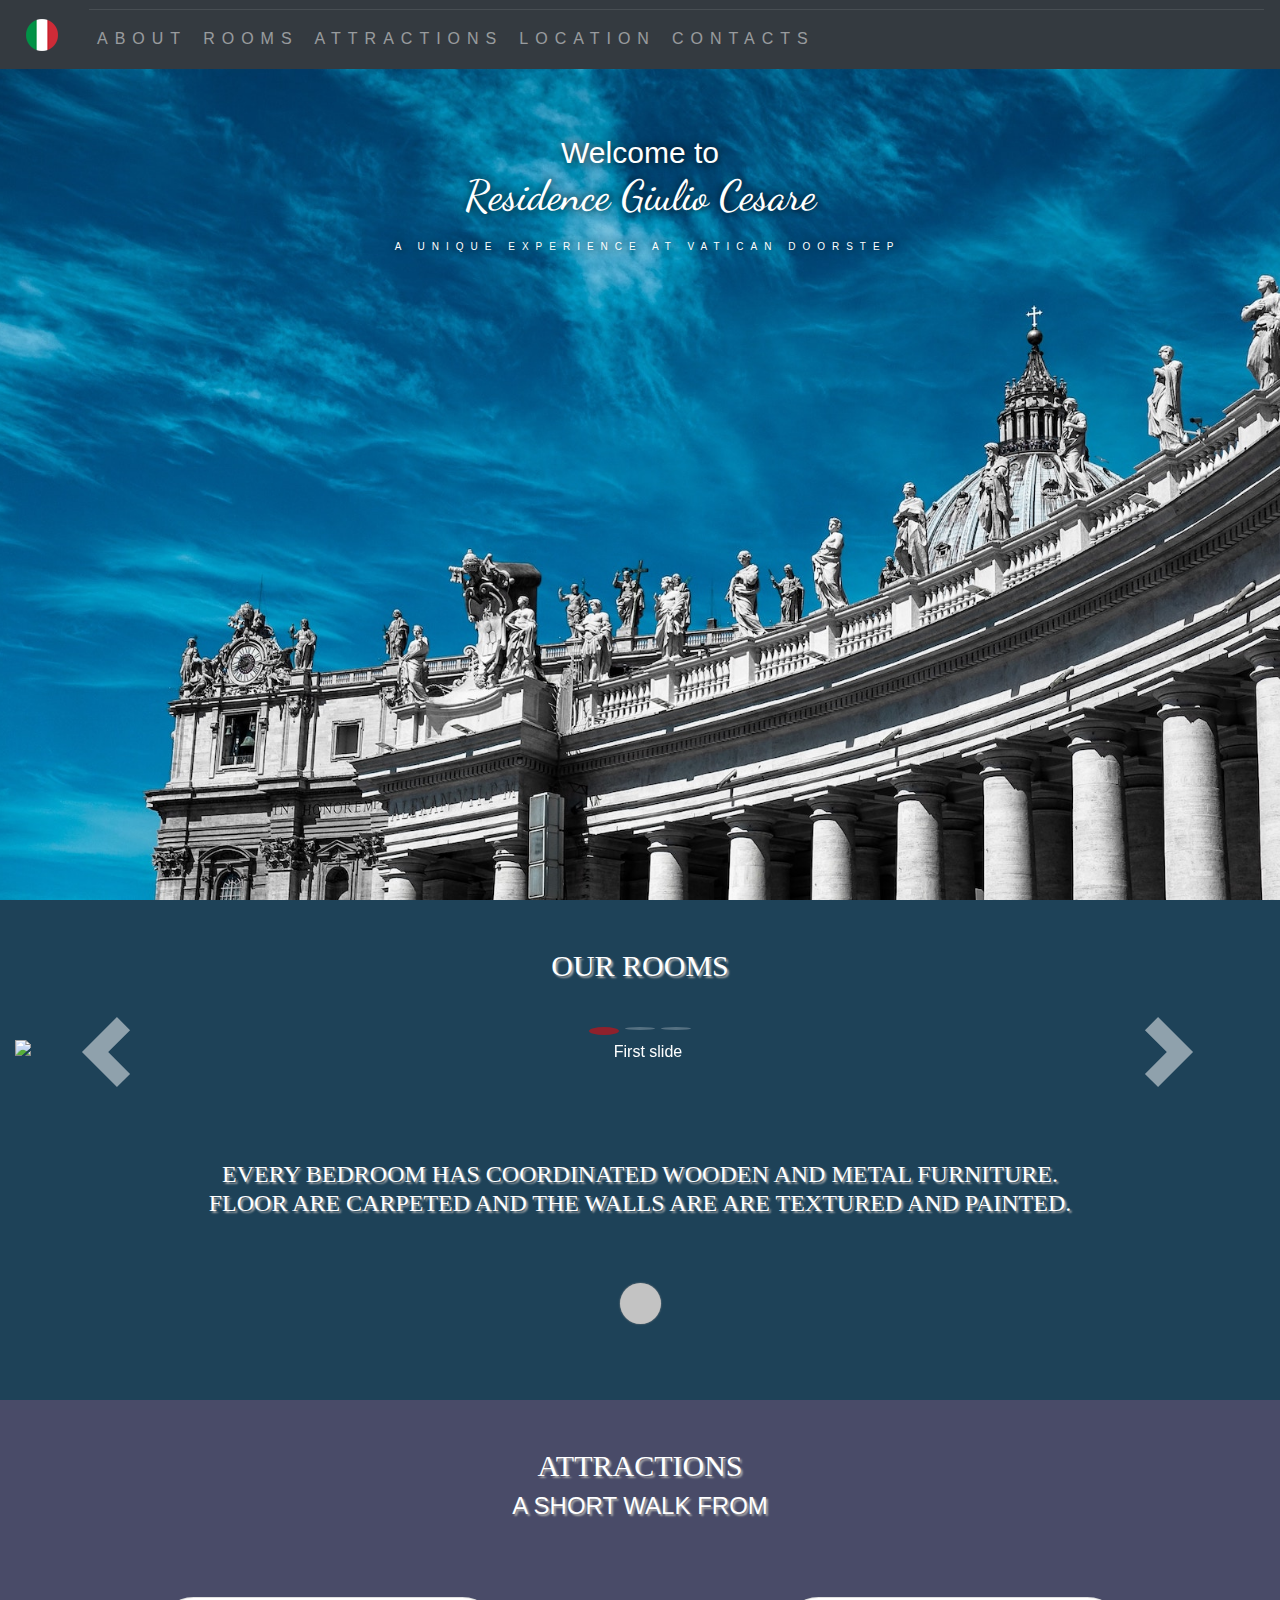
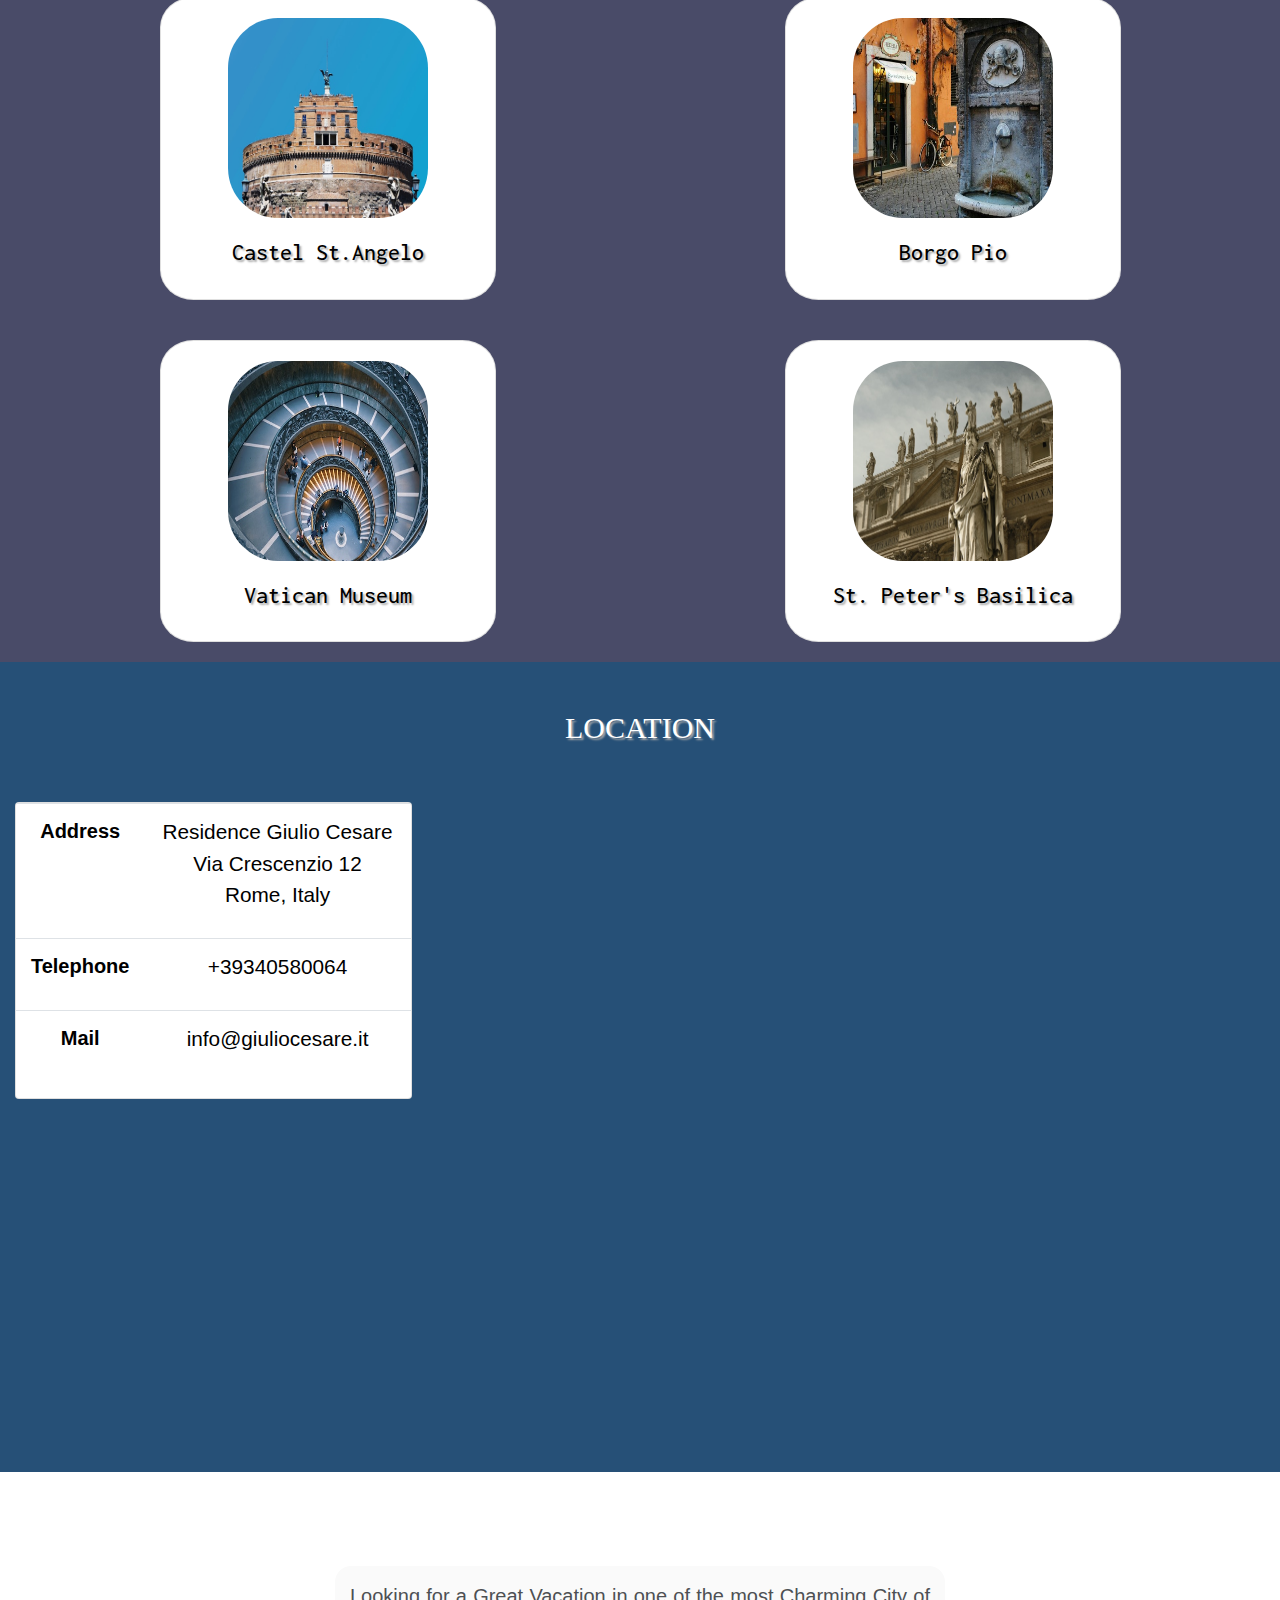
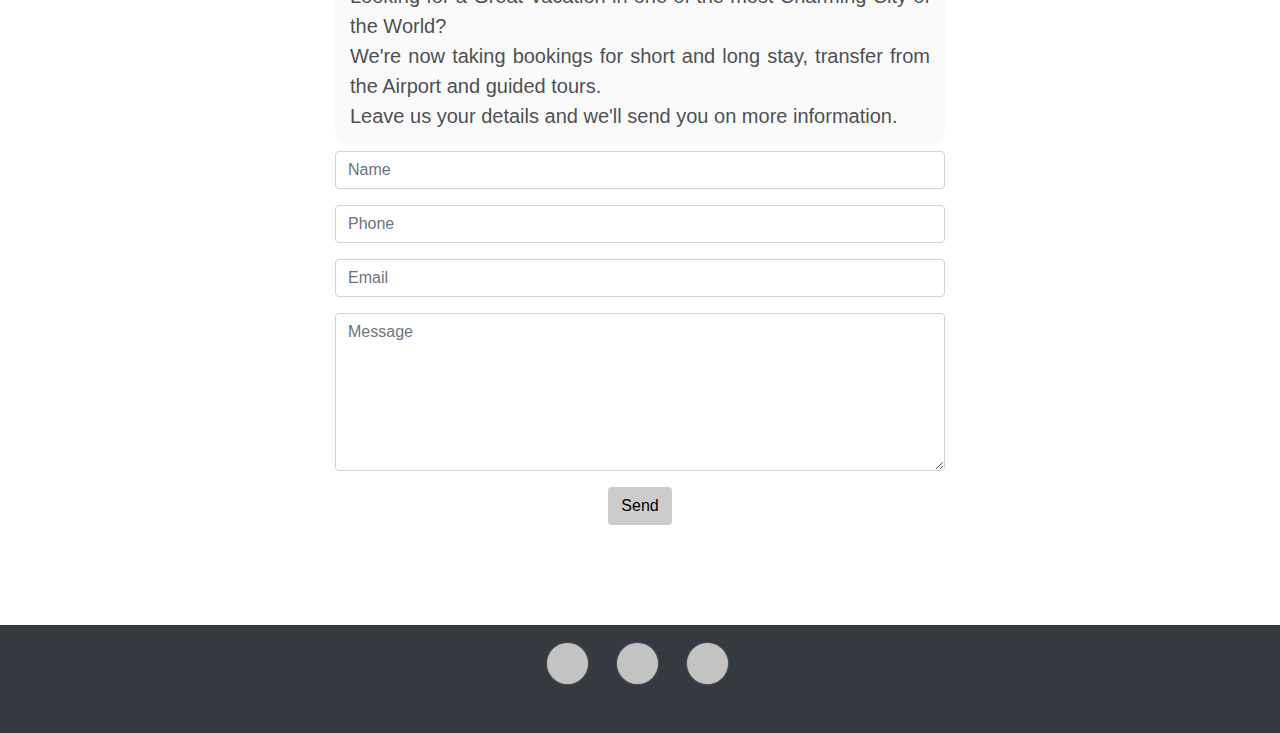
==== commit f5083c31: "styling gallery modal" ====
--- a/index.html
+++ b/index.html
@@ -341,7 +341,6 @@
             <div class="modal-header">
                 <button type="button" class="close" data-dismiss="modal" style='text-align: right;' aria-label="Close">
                     <span aria-hidden="true">&times;</span></button>
-                <h4 class="modal-title">Contact Form</h4>
             </div>
             <div class="modal-body">
                 <p class='header'> About this contact form:</p>
--- a/src/css/style.css
+++ b/src/css/style.css
@@ -1,5 +1,5 @@
 /*----------GENERAL----------*/
-@import url("https://fonts.googleapis.com/css?family=Inconsolata|Lato&display=swap");
+@import url("https://fonts.googleapis.com/css?family=Inconsolata|Lato|Dancing Script&display=swap");
 
 
 .top {
@@ -22,270 +22,6 @@
 body {
     background-color: #fdfdfd;
     font-family: 'Nobile', sans-serif;
-}
-
-a {
-    background-color: #E4E4E4;
-    color: #888888;
-    font-size: 1.12em;
-    padding-left: 10px;
-    padding-right: 10px;
-    transition: all .3s ease-in-out;
-    -moz-transition: all .3s ease-in-out;
-    -webkit-transition: all .3s ease-in-out;
-}
-
-.alignment {
-    line-height: 2px;
-}
-/*----------NAVBAR---------*/
-
-.navbar {
-    background: none;
-    border-color: transparent;
-    letter-spacing: 7px;
-    text-transform: uppercase;
-}
-
-.navbar .navbar-collapse {
-    text-align: right;
-    border-top: 1px solid transparent;
-    overflow-x: hidden;
-}
-
-.navbar-nav li a {
-    padding: 20px 25px 15px 25px;
-    color: transparent;
-}
-
-.navbar-fixed-top .container {
-    text-align: right;
-    margin-right: 1%;
-    margin-top: 1%;
-}
-
-
-.navbar-default .navbar-nav li a:hover {
-    color: #564F6F;
-}
-
-.navbar-right {
-    float: right!important;
-}
-
-@media (max-width: 5000px) {
-    .navbar-header {
-        float: none;
-    }
-    .navbar-left,
-    .navbar-right {
-        float: none !important;
-    }
-    .navbar-toggle {
-        display: block;
-    }
-    .navbar-collapse {
-        border-top: 1px solid transparent;
-        box-shadow: inset 0 1px 0 rgba(255, 255, 255, 0.1);
-    }
-    .navbar-fixed-top {
-        top: 0;
-        border-width: 0 0 1px;
-    }
-    .navbar-nav {
-        float: none!important;
-        margin-top: 7.5px;
-    }
-    .navbar-nav>li {
-        float: none;
-    }
-    .navbar-nav>li>a {
-        padding-top: 10px;
-        padding-bottom: 10px;
-    }
-}
-
-
-/*------------ABOUT----------*/
-
-#about-residence {
-    background-attachment: fixed;
-    background-image: url('../images/landing-resize.jpg');
-    background-position: bottom;
-    background-size: cover;
-    height: 100vh;
-    width: 100vw;
-    margin-right: 0px;
-    margin-bottom: 0px;
-    z-index: 1;
-}
-
-#about-residence h1 {
-    text-align: center;
-    color: white;
-    font-size: 30px;
-    position: absolute;
-    top: 30%;
-    left: 20%;
-    height: 30%;
-    width: 60%;
-    text-shadow: #000 1px 0 10px;
-    -webkit-animation: fadein 3s; /* Safari, Chrome and Opera > 12.1 */
-       -moz-animation: fadein 3s; /* Firefox < 16 */
-        -ms-animation: fadein 3s; /* Internet Explorer */
-         -o-animation: fadein 3s; /* Opera < 12.1 */
-            animation: fadein 3s;
-}
-
-
-/*------------WHERE----------*/
-
-#where {
-    width: 100vw;
-    height: 90vh;
-    background-color: #265077;
-}
-
-
-#where address {
-    line-height: 3rem;
-}
-
-#where iframe {
-    width: 100%;
-}
-
-#where h3 {
-  font-family: 'Tangerine', serif;
-  font-size: 30px;
-  text-shadow: 4px 4px 4px #aaa;
-}
-
-
-.card-body .row {
-    text-align: center;
-    padding-top: 10px;
-}
-
-
-.col-xs-6 {
-    align-items: center;
-}
-
-.card:hover {
-    opacity: 1;
-}
-
-.card-title {
-    font-size: 1.25em;
-    font-weight: bold;
-}
-
-.card-subtitle {
-    font-size: 1.1em;
-    font-weight: bold;
-}
-
-.card-body .card-text {
-    font-size: 1.07em;
-}
-
-
-/*-------CAROUSEL-----------*/
-
-#carousel {
-    width: 100vw;
-    min-height: 500px;
-    background-color: #494B68;
-}
-
-.carousel-inner img {
-        max-height: 500px;
-}
-
-.carousel-control-next-icon, .carousel-control-prev-icon {
-    display: inline-block;
-    background: transparent no-repeat center center;
-    background-size: 100% 100%;
-    height: 70px !important;
-    width: 70px !important;
-}
-
-/*carousel indicators */
-.carousel-indicators li {
-  background: #f00 none repeat scroll 0 0;
-  border: 0 none;
-  border-radius: 50%;
-  height: 30px;
-  margin: 3px;
-  opacity: 0.5;
-  width: 30px;
-}
-/*active slide indicator */
-.carousel-indicators .active {
-  background: #fff none repeat scroll 0 0;
-  border: 4px solid #f00;
-}
-
-#carousel h3 {
-  font-family: 'Tangerine', serif;
-  font-size: 30px;
-  text-shadow: 4px 4px 4px #aaa;
-}
-
-#carousel h4 {
-  font-family: 'Tangerine', serif;
-  text-shadow: 2px 2px 2px #aaa;
-}
-
-/*-------CONTACT-----------*/
-
-#contact {
-    background-attachment: fixed;
-    background-image: url('../images/contact-resize.jpg');
-    width: 100vw;
-    height: 80vh;
-    background-position: left;
-    background-size: cover;
-    padding-top: 0px;
-    padding-bottom: 100px;
-    text-align: left;
-    margin-bottom: 0px;
-}
-
-#contact .col-sm-6 p {
-    padding: 0;
-    margin: 0;
-    background-color: #fafafa;
-    font-size: 20px;
-    border-radius: 16px;
-    text-align: center;
-    opacity: 0.8;
-}
-
-.contact-form {
-    position: relative;
-    top: 6%;
-}
-
-#contact-head {
-    margin: 30px -11px 25px 0px;
-    color: white
-}
-
-.contact {
-    margin: 15px 0px 15px 0px;
-}
-
-/*-----------FOOTER----------*/
-
-footer {
-    border-color: transparent;
-    text-align: center;
-}
-
-.foot {
-    margin-bottom: 30px;
 }
 
 a {
@@ -320,7 +56,353 @@
 
 }
 
-/* ----------Contact Form  Modal --------*/
+/*----------LANDING----------*/
+
+residence-name {
+    font-family: 'Dancing Script', sans-serif;
+    font-size: 1.4em;
+
+}
+
+
+.alignment {
+    line-height: 2px;
+}
+
+.bottom-buffer { margin-bottom:5px; }
+
+@keyframes fadein {
+    from { opacity: 0; }
+    to   { opacity: 1; }
+}
+
+/* Firefox < 16 */
+@-moz-keyframes fadein {
+    from { opacity: 0; }
+    to   { opacity: 1; }
+}
+
+/* Safari, Chrome and Opera > 12.1 */
+@-webkit-keyframes fadein {
+    from { opacity: 0; }
+    to   { opacity: 1; }
+}
+
+/* Internet Explorer */
+@-ms-keyframes fadein {
+    from { opacity: 0; }
+    to   { opacity: 1; }
+}
+
+/* Opera < 12.1 */
+@-o-keyframes fadein {
+    from { opacity: 0; }
+    to   { opacity: 1; }
+}
+
+/*----------NAVBAR---------*/
+
+.navbar {
+    background: none;
+    border-color: transparent;
+    letter-spacing: 7px;
+    text-transform: uppercase;
+}
+
+.navbar .navbar-collapse {
+    text-align: right;
+    border-top: 1px solid transparent;
+    overflow-x: hidden;
+}
+
+.navbar-nav li a {
+    padding: 20px 25px 15px 25px;
+    color: transparent;
+}
+
+.navbar-fixed-top .container {
+    text-align: right;
+    margin-right: 1%;
+    margin-top: 1%;
+}
+
+
+.navbar-default .navbar-nav li a:hover {
+    color: #564F6F;
+}
+
+.navbar-right {
+    float: right!important;
+}
+
+@media (max-width: 5000px) {
+    .navbar-header {
+        float: none;
+    }
+    .navbar-left,
+    .navbar-right {
+        float: none !important;
+    }
+    .navbar-toggle {
+        display: block;
+    }
+    .navbar-collapse {
+        border-top: 1px solid transparent;
+        box-shadow: inset 0 1px 0 rgba(255, 255, 255, 0.1);
+    }
+    .navbar-fixed-top {
+        top: 0;
+        border-width: 0 0 1px;
+    }
+    .navbar-nav {
+        float: none!important;
+        margin-top: 7.5px;
+    }
+    .navbar-nav>li {
+        float: none;
+    }
+    .navbar-nav>li>a {
+        padding-top: 10px;
+        padding-bottom: 10px;
+    }
+}
+
+
+/*------------ABOUT----------*/
+
+#about-residence {
+    background-attachment: fixed;
+    background-image: url('../images/landing-stpeter.jpg');
+    background-color: #1e4258;
+    background-position: center center;
+    background-size: cover;
+    height: 100vh;
+    width: 100vw;
+    margin-right: 0px;
+    margin-bottom: 0px;
+    z-index: 1;
+}
+
+#about-residence h1 {
+    text-align: center;
+    color: white;
+    font-size: 30px;
+    text-shadow: #000 1px 0 10px;
+    -webkit-animation: fadein 3s; /* Safari, Chrome and Opera > 12.1 */
+       -moz-animation: fadein 3s; /* Firefox < 16 */
+        -ms-animation: fadein 3s; /* Internet Explorer */
+         -o-animation: fadein 3s; /* Opera < 12.1 */
+            animation: fadein 3s;
+}
+
+#about-residence h2 {
+    text-align: center;
+    color: white;
+    font-size: 10px;
+    text-shadow: #000 1px 0 10px;
+    -webkit-animation: fadein 3s; /* Safari, Chrome and Opera > 12.1 */
+       -moz-animation: fadein 3s; /* Firefox < 16 */
+        -ms-animation: fadein 3s; /* Internet Explorer */
+         -o-animation: fadein 3s; /* Opera < 12.1 */
+            animation: fadein 3s;
+}
+
+residence-name {
+    font-family: 'Dancing Script', sans-serif;
+    font-size: 1.4em;
+
+}
+
+
+/*------------ATTRACTIONS----------*/
+
+#attractions {
+
+    background-color: #494B68;
+    color: white
+}
+
+#attractions h3, h4 {
+  font-family: 'Tangerine', serif;
+  font-size: 30px;
+  text-shadow: 2px 2px 2px #aaa;
+}
+
+#attractions .card{
+    border-radius:10%;
+    width: 21rem;
+    margin:auto;
+    color: black;
+    font-family: 'Inconsolata', serif;
+
+}
+
+#attractions .image {
+    padding-top: 20px;
+}
+
+#attractions .image img {
+    border-radius: 25%;
+    cursor:pointer;
+}
+
+#attractions .col-md-6 {
+    text-align: center;
+    padding: 20px;
+}
+#attractions  .row {
+    margin: auto;
+}
+
+#attractions .row>.column {
+    padding: 0 8px;
+}
+
+#attractions .row:after {
+    content: "";
+    display: table;
+    clear: both;
+}
+
+#attractions  .row {
+    margin: auto;
+}
+
+#attractions .column {
+    float: left;
+    width: 12.5%;
+}
+
+/*------------MODALS----------*/
+
+.modal {
+    display: none;
+    position: fixed;
+    z-index: 2;
+    padding-top: 100px;
+    left: 0;
+    top: 0;
+    width: 100%;
+    height: 100%;
+    overflow: auto;
+    background-color: black;
+}
+
+
+.modal-content {
+    position: relative;
+    background-color: #fefefe;
+    margin: auto;
+    padding: 0;
+    width: 90%;
+    max-width: 1200px;
+}
+
+
+
+
+/*------------ATTRACTIONS MODALS----------*/
+
+.gallerySlides {
+    display: none;
+    text-align: center;
+    background-color: #000;
+    margin: 0;
+}
+
+.gallerySlides img {
+    height: 400px;
+    width: 400px;
+}
+
+.thumbnails {
+    display: flex;
+    justify-content: space-around;
+    background-color: #000;
+    margin: 0;
+}
+
+.column img {
+    height: 100px;
+    width: 100px;
+}
+
+#galleryModal .close {
+    color: white;
+    position: absolute;
+    top: 10px;
+    right: 25px;
+    font-size: 35px;
+    font-weight: bold;
+}
+
+#galleryModal .close:hover,
+#galleryModal .close:focus {
+    color: #999;
+    text-decoration: none;
+    cursor: pointer;
+}
+
+#galleryModal .prev,
+#galleryModal .next {
+    cursor: pointer;
+    position: absolute;
+    top: 50%;
+    width: auto;
+    padding: 16px;
+    margin-top: -50px;
+    color: white;
+    font-weight: bold;
+    font-size: 20px;
+    transition: 0.6s ease;
+    border-radius: 0 3px 3px 0;
+    user-select: none;
+    -webkit-user-select: none;
+}
+
+#galleryModal .next {
+    right: 0;
+    border-radius: 3px 0 0 3px;
+}
+
+#galleryModal .prev:hover,
+#galleryModal .next:hover {
+    background-color: rgba(0, 0, 0, 0.8);
+}
+
+.numbertext {
+    color: #f2f2f2;
+    font-size: 12px;
+    padding: 8px 12px;
+    position: absolute;
+    top: 0;
+}
+
+.caption-container {
+    text-align: center;
+    background-color: black;
+    padding: 2px 16px;
+    color: white;
+}
+
+img.gallery {
+    opacity: 0.6;
+}
+
+.active,
+.gallery:hover {
+    opacity: 1;
+}
+
+img.hover-shadow {
+    transition: 0.3s;
+}
+
+.hover-shadow:hover {
+    box-shadow: 0 4px 8px 0 rgba(0, 0, 0, 0.2), 0 6px 20px 0 rgba(0, 0, 0, 0.19);
+}
+
+/* ----------CONTACT FORM MODAL--------*/
 
 .modal-body {
     font-size: 1.15em;
@@ -330,20 +412,154 @@
     background-color: #ccc;
 }
 
-.privacy-policy {
-    color: #424242;
-    font-family: 'Nobile', sans-serif;
-    padding: 0;
-}
-
-a.privacy-policy {
-    font-size: inherit;
-}
-
-a.privacy-policy:hover {
-    color: #564F6F;
-    text-decoration: none;
-}
+/*------------LOCATION----------*/
+
+#where {
+    width: 100vw;
+    height: 90vh;
+    background-color: #265077;
+    color: white
+}
+
+
+#where address {
+    line-height: 3rem;
+}
+
+#where iframe {
+    width: 100%;
+}
+
+#where h3 {
+  font-family: 'Tangerine', serif;
+  font-size: 30px;
+  text-shadow: 2px 2px 2px #aaa;
+}
+
+#where .card {
+    color: black;
+}
+
+
+#where .col-xs-6 {
+    align-items: center;
+}
+
+#where .card:hover {
+    opacity: 1;
+}
+
+#where .card-title {
+    font-size: 1.25em;
+    font-weight: bold;
+}
+
+#where .card-subtitle {
+    font-size: 1.1em;
+    font-weight: bold;
+}
+
+#where .card-body, .card-text {
+    font-size: 1.3em;
+}
+
+
+/*-------CAROUSEL-----------*/
+
+#carousel {
+    width: 100vw;
+    min-height: 500px;
+    background-color: #1e4258;
+    color: white;
+}
+
+.carousel-inner img {
+        max-height: 500px;
+}
+
+.carousel-control-next-icon, .carousel-control-prev-icon {
+    display: inline-block;
+    background: transparent no-repeat center center;
+    background-size: 100% 100%;
+    height: 70px !important;
+    width: 70px !important;
+}
+
+.carousel-indicators li {
+  background: #f00 none repeat scroll 0 0;
+  border: 0 none;
+  border-radius: 50%;
+  height: 30px;
+  margin: 3px;
+  opacity: 0.5;
+  width: 30px;
+}
+.carousel-indicators .active {
+  background: #fff none repeat scroll 0 0;
+  border: 4px solid #f00;
+}
+
+#carousel h3 {
+  font-family: 'Tangerine', serif;
+  font-size: 30px;
+  text-shadow: 2px 2px 2px #aaa;
+}
+
+#carousel h4 {
+  font-family: 'Tangerine', serif;
+  text-shadow: 2px 2px 2px #aaa;
+}
+
+/*-------CONTACT-----------*/
+
+#contact {
+    background-attachment: fixed;
+    background-image: url('../images/contact-resize.jpg');
+    width: 100vw;
+    background-position: left;
+    background-size: cover;
+    padding-top: 0px;
+    padding-bottom: 100px;
+    text-align: left;
+    margin-bottom: 0px;
+}
+
+#contact .col-sm-6 p {
+    padding: 15px;
+    margin: 0;
+    background-color: #fafafa;
+    font-size: 20px;
+    border-radius: 16px;
+    text-align: center;
+    opacity: 0.8;
+}
+
+.contact-form {
+    position: relative;
+    top: 6%;
+}
+
+#contact-head {
+    margin: 30px -11px 25px 0px;
+    color: white
+}
+
+.contact {
+    margin: 15px 0px 15px 0px;
+}
+
+/*-----------FOOTER----------*/
+
+footer {
+    border-color: transparent;
+    text-align: center;
+}
+
+.foot {
+    margin-bottom: 30px;
+}
+
+
 
 /*-----------MEDIA QUERIES----------*/
 
@@ -377,3 +593,17 @@
         margin-top: 32vh;
     }
 }
+
+@media only screen and (max-width: 767px) {
+  #about-residence {
+    /* smaller landing page for mobile device */
+    background-image: url(../images/landing-stpeter-smalldevice.jpg);
+  }
+    #contact {
+    /* smaller contact background for mobile device */
+    background-image: url(../images/contact-smalldevice.jpg);
+  }
+}
+
+
+
